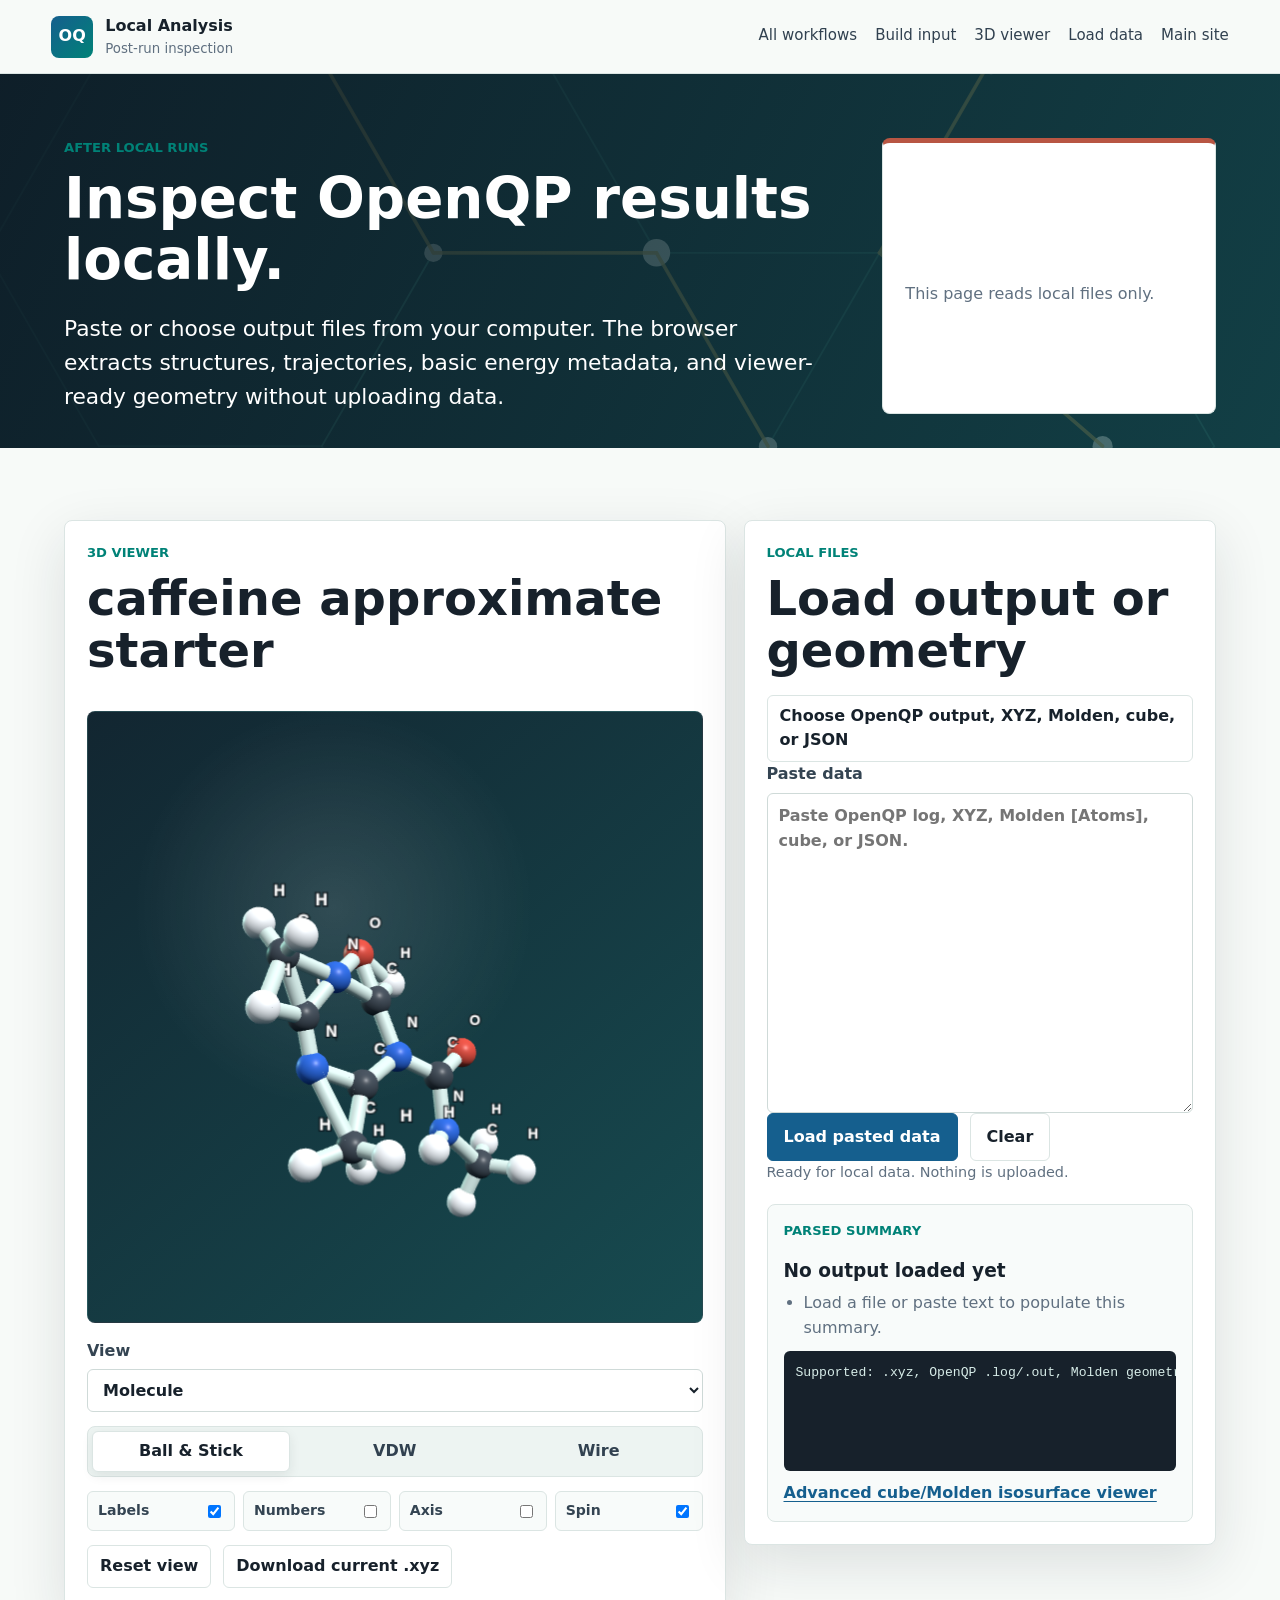
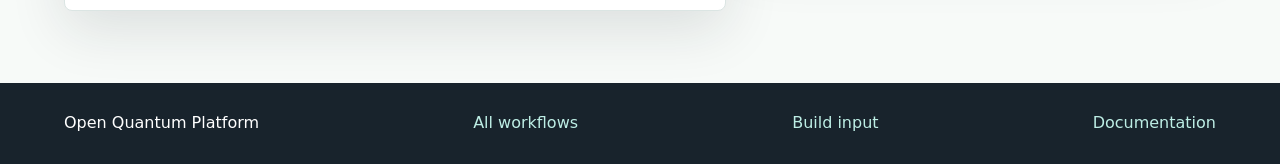
==== analysis.html @ a776bc4d "Fix local job analysis handoff" ====
<!doctype html>
<html lang="en">
  <head>
    <meta charset="utf-8" />
    <meta name="viewport" content="width=device-width, initial-scale=1" />
    <meta
      name="description"
      content="OpenQP Web local analysis page for inspecting OpenQP output files in the browser."
    />
    <title>OpenQP Local Analysis</title>
    <link rel="icon" href="/assets/openqp-grid.svg" type="image/svg+xml" />
    <link rel="stylesheet" href="/assets/styles.css?v=20260618-pubchem-cid" />
  </head>
  <body data-page="analysis">
    <header class="app-header">
      <a class="brand" href="/">
        <span class="brand-mark">OQ</span>
        <span>
          <strong>Local Analysis</strong>
          <small>Post-run inspection</small>
        </span>
      </a>
      <nav aria-label="Analysis navigation">
        <a href="/">All workflows</a>
        <a href="/workflow.html">Build input</a>
        <a href="#viewer">3D viewer</a>
        <a href="#data">Load data</a>
        <a href="https://www.openqp.org/">Main site</a>
      </nav>
    </header>

    <main>
      <section class="workflow-hero">
        <div>
          <p class="eyebrow">After local runs</p>
          <h1>Inspect OpenQP results locally.</h1>
          <p class="lead">
            Paste or choose output files from your computer. The browser extracts structures,
            trajectories, basic energy metadata, and viewer-ready geometry without uploading data.
          </p>
        </div>
        <div class="lock-panel slim-lock">
          <strong>No online job execution</strong>
          <span>This page reads local files only.</span>
        </div>
      </section>

      <section class="analysis-layout">
        <section class="panel viewer-panel" id="viewer" aria-label="Interactive result viewer">
          <div class="section-title">
            <p class="eyebrow">3D viewer</p>
            <h2 id="moleculeLabel">Sample structure</h2>
          </div>
          <div class="molecule-scene embedded-scene large-scene">
            <canvas id="moleculeCanvas"></canvas>
            <div class="molecule-fallback" id="moleculeFallback" aria-hidden="true"></div>
          </div>
          <div class="viewer-controls">
            <label>
              View
              <select id="surfaceMode" name="surfaceMode">
                <option value="molecule">Molecule</option>
                <option value="density">Electron density preview</option>
                <option value="homo">HOMO preview</option>
                <option value="lumo">LUMO preview</option>
                <option value="spin">Spin density preview</option>
                <option value="esp">ESP shell preview</option>
              </select>
            </label>
            <div class="segmented" role="group" aria-label="Render style">
              <button class="style-choice active" type="button" data-style="ball-stick">Ball &amp; Stick</button>
              <button class="style-choice" type="button" data-style="space-fill">VDW</button>
              <button class="style-choice" type="button" data-style="wire">Wire</button>
            </div>
            <div class="inline-toggles" role="group" aria-label="Viewer toggles">
              <label><span>Labels</span><input id="labelToggle" type="checkbox" checked /></label>
              <label><span>Numbers</span><input id="numberToggle" type="checkbox" /></label>
              <label><span>Axis</span><input id="axisToggle" type="checkbox" /></label>
              <label><span>Spin</span><input id="spinToggle" type="checkbox" checked /></label>
            </div>
            <div class="download-row tight-row">
              <button class="button secondary compact" id="resetView" type="button">Reset view</button>
              <button class="button secondary compact" id="downloadXyz" type="button">Download current .xyz</button>
            </div>
          </div>
        </section>

        <section class="panel" id="data">
          <div class="section-title">
            <p class="eyebrow">Local files</p>
            <h2>Load output or geometry</h2>
          </div>
          <label class="file-button wide-file">
            <input id="viewerDataFile" type="file" accept=".log,.out,.txt,.molden,.mol,.cube,.cub,.json,.xyz" />
            Choose OpenQP output, XYZ, Molden, cube, or JSON
          </label>
          <label>
            Paste data
            <textarea id="viewerDataInput" rows="12" spellcheck="false" placeholder="Paste OpenQP log, XYZ, Molden [Atoms], cube, or JSON."></textarea>
          </label>
          <div class="download-row tight-row">
            <button class="button" id="loadViewerData" type="button">Load pasted data</button>
            <button class="button secondary" id="clearViewerData" type="button">Clear</button>
          </div>
          <p id="viewerDataStatus" class="microcopy">Ready for local data. Nothing is uploaded.</p>
          <div class="result-preview analysis-summary">
            <p class="eyebrow">Parsed summary</p>
            <h3 id="analysisTitle">No output loaded yet</h3>
            <ul id="analysisList">
              <li>Load a file or paste text to populate this summary.</li>
            </ul>
            <pre id="analysisSample">Supported: .xyz, OpenQP .log/.out, Molden geometry, cube geometry, and OpenQP JSON geometry.</pre>
            <a class="subtle-link" href="https://open-quantum-platform.github.io/OpenqpView/">Advanced cube/Molden isosurface viewer</a>
          </div>
        </section>
      </section>
    </main>

    <footer>
      <span>Open Quantum Platform</span>
      <a href="/">All workflows</a>
      <a href="/workflow.html">Build input</a>
      <a href="https://github.com/Open-Quantum-Platform/openqp/wiki">Documentation</a>
    </footer>
    <script type="module" src="/assets/app.js?v=20260621-analysis-job"></script>
  </body>
</html>
---- assets/styles.css ----
:root {
  --ink: #17212b;
  --muted: #607080;
  --paper: #f7faf8;
  --panel: #ffffff;
  --line: #dbe5e3;
  --blue: #155f8e;
  --teal: #008277;
  --green: #557a3e;
  --gold: #b8822f;
  --coral: #b85643;
  --shadow: 0 18px 56px rgba(23, 33, 43, 0.12);
}

* {
  box-sizing: border-box;
}

html {
  scroll-behavior: smooth;
}

body {
  margin: 0;
  color: var(--ink);
  background: var(--paper);
  font-family: Inter, ui-sans-serif, system-ui, -apple-system, BlinkMacSystemFont, "Segoe UI", sans-serif;
  line-height: 1.55;
  overflow-x: hidden;
}

a {
  color: inherit;
  text-decoration: none;
}

button,
input,
select,
textarea {
  font: inherit;
}

.app-header {
  position: sticky;
  top: 0;
  z-index: 10;
  display: flex;
  align-items: center;
  justify-content: space-between;
  gap: 20px;
  padding: 14px clamp(18px, 4vw, 56px);
  background: rgba(247, 250, 248, 0.94);
  border-bottom: 1px solid var(--line);
  backdrop-filter: blur(16px);
}

.brand {
  display: inline-flex;
  align-items: center;
  gap: 12px;
  min-width: max-content;
}

.brand-mark {
  display: grid;
  place-items: center;
  width: 42px;
  height: 42px;
  color: white;
  background: linear-gradient(135deg, var(--blue), var(--teal));
  border-radius: 8px;
  font-weight: 850;
}

.brand strong,
.brand small {
  display: block;
}

.brand small {
  color: var(--muted);
}

nav {
  display: flex;
  flex-wrap: wrap;
  justify-content: flex-end;
  gap: 8px 18px;
  color: #314150;
  font-size: 0.94rem;
}

nav a {
  padding: 8px 0;
  border-bottom: 2px solid transparent;
}

nav a:hover {
  border-color: var(--teal);
}

.hero {
  display: grid;
  grid-template-columns: minmax(0, 1.25fr) minmax(320px, 0.75fr);
  gap: clamp(24px, 5vw, 64px);
  align-items: stretch;
  padding: clamp(64px, 9vw, 120px) clamp(18px, 5vw, 72px) clamp(40px, 6vw, 72px);
  color: white;
  background:
    linear-gradient(115deg, rgba(14, 29, 39, 0.9), rgba(14, 45, 55, 0.72), rgba(17, 86, 85, 0.38)),
    url("/assets/openqp-grid.svg") center / cover;
}

.simple-hero {
  grid-template-columns: 1fr;
  min-height: 520px;
}

.prompt-hero {
  grid-template-columns: minmax(0, 1fr) minmax(300px, 0.54fr);
  min-height: calc(100vh - 72px);
  padding-top: clamp(34px, 5vw, 72px);
  padding-bottom: clamp(30px, 4vw, 52px);
  align-items: center;
}

.hero-copy {
  position: relative;
  z-index: 2;
  max-width: 860px;
  align-self: end;
}

.prompt-hero .hero-copy {
  align-self: center;
}

.prompt-hero h1 {
  font-size: clamp(2.45rem, 5.8vw, 4.9rem);
}

.molecule-scene {
  position: relative;
  width: 100%;
  height: clamp(420px, 48vw, 660px);
  min-height: clamp(420px, 48vw, 660px);
  margin: -18px 0;
  overflow: hidden;
  isolation: isolate;
}

.molecule-scene canvas {
  display: block;
  width: 100%;
  height: 100%;
}

.molecule-scene canvas.is-hidden {
  visibility: hidden;
}

.molecule-fallback {
  position: absolute;
  inset: 0;
  display: none;
}

.molecule-fallback.is-visible {
  display: block;
}

.fallback-bond,
.fallback-atom {
  position: absolute;
  pointer-events: none;
}

.fallback-bond {
  height: 7px;
  background: #d7ece8;
  border-radius: 999px;
  box-shadow: 0 8px 24px rgba(0, 0, 0, 0.2);
  transform-origin: center;
}

.fallback-atom {
  display: grid;
  place-items: center;
  width: var(--size);
  height: var(--size);
  color: #18232c;
  background: var(--color);
  border: 2px solid rgba(255, 255, 255, 0.72);
  border-radius: 50%;
  box-shadow: 0 16px 36px rgba(0, 0, 0, 0.28);
  font-size: 0.78rem;
  font-weight: 850;
  transform: translate(-50%, -50%);
}

.molecule-overlay {
  position: absolute;
  left: 0;
  bottom: 0;
  display: grid;
  gap: 4px;
  max-width: 280px;
  padding: 14px 0 0;
  background: linear-gradient(90deg, rgba(18, 49, 61, 0.88), rgba(18, 49, 61, 0));
}

.molecule-overlay strong {
  font-size: 1.6rem;
}

.molecule-overlay span {
  color: #d4ebe7;
}

.viewer-mode {
  display: grid;
  gap: 6px;
  width: min(230px, 62vw);
  margin-top: 12px;
  color: #d4ebe7;
  font-size: 0.86rem;
  font-weight: 750;
}

.viewer-mode select {
  min-height: 36px;
  color: var(--ink);
  background: rgba(255, 255, 255, 0.94);
}

.eyebrow {
  margin: 0 0 10px;
  color: var(--teal);
  font-size: 0.82rem;
  font-weight: 850;
  letter-spacing: 0;
  text-transform: uppercase;
}

.hero .eyebrow {
  color: #a7f2df;
}

h1,
h2,
h3 {
  margin: 0;
  line-height: 1.08;
}

h1 {
  max-width: 820px;
  font-size: clamp(2.7rem, 7vw, 6.5rem);
  font-weight: 850;
}

h2 {
  font-size: clamp(1.8rem, 4vw, 3rem);
}

h3 {
  font-size: 1.16rem;
}

.lead {
  max-width: 760px;
  margin: 22px 0 0;
  font-size: clamp(1.05rem, 2vw, 1.36rem);
}

.hero-actions,
.download-row {
  display: flex;
  flex-wrap: wrap;
  gap: 12px;
  margin-top: 26px;
}

.hero-prompt-form {
  display: grid;
  gap: 14px;
  max-width: 760px;
  margin-top: 22px;
}

.hero-prompt-form label {
  color: #eaf8f5;
}

.hero-prompt-form textarea {
  min-height: 108px;
  color: var(--ink);
  background: rgba(255, 255, 255, 0.96);
  border-color: rgba(255, 255, 255, 0.7);
  box-shadow: 0 18px 42px rgba(0, 0, 0, 0.18);
}

.hero-prompt-form .hero-actions {
  margin-top: 0;
}

.home-demo {
  position: relative;
  z-index: 1;
  align-self: stretch;
  min-height: clamp(360px, 44vw, 560px);
}

.home-demo-scene {
  height: clamp(360px, 44vw, 560px);
  min-height: 0;
  margin: 0;
}

.home-demo-caption {
  position: absolute;
  left: 0;
  bottom: 0;
  display: grid;
  gap: 3px;
  padding: 14px 0 0;
  background: linear-gradient(90deg, rgba(18, 49, 61, 0.9), rgba(18, 49, 61, 0));
}

.home-demo-caption strong {
  font-size: 1.35rem;
}

.home-demo-caption span {
  color: #d4ebe7;
  font-weight: 720;
}

.button {
  display: inline-flex;
  align-items: center;
  justify-content: center;
  min-height: 44px;
  padding: 11px 16px;
  color: white;
  background: var(--blue);
  border: 1px solid var(--blue);
  border-radius: 6px;
  font-weight: 780;
  cursor: pointer;
}

.button:hover {
  background: #104a71;
}

.button.secondary {
  color: var(--ink);
  background: white;
  border-color: var(--line);
}

.panel,
.cards article,
.lock-panel {
  background: var(--panel);
  border: 1px solid var(--line);
  border-radius: 8px;
  box-shadow: var(--shadow);
}

.status-strip {
  padding: 0 clamp(18px, 5vw, 72px);
  background: linear-gradient(180deg, #12313d 0, #12313d 50%, var(--paper) 50%, var(--paper) 100%);
}

.status-panel {
  display: grid;
  grid-template-columns: repeat(4, minmax(0, 1fr));
  max-width: 1180px;
  margin: 0 auto;
  color: var(--ink);
  background: var(--panel);
  border: 1px solid var(--line);
  border-radius: 8px;
  box-shadow: var(--shadow);
}

.status-row {
  display: grid;
  gap: 18px;
  padding: 16px 18px;
  border-right: 1px solid var(--line);
}

.status-row:last-child {
  border-right: 0;
}

.status-row span {
  color: var(--muted);
}

.notice {
  margin: 22px clamp(18px, 5vw, 72px) 0;
  padding: 16px 18px;
  background: #fff7e8;
  border: 1px solid #ead19f;
  border-left: 5px solid var(--gold);
  border-radius: 8px;
}

.builder {
  display: grid;
  grid-template-columns: minmax(240px, 0.75fr) minmax(280px, 0.85fr) minmax(360px, 1.4fr);
  gap: 18px;
  padding: clamp(36px, 6vw, 72px) clamp(18px, 5vw, 72px);
  align-items: start;
}

.workflow-hero {
  display: grid;
  grid-template-columns: minmax(0, 1fr) minmax(280px, 0.42fr);
  gap: 24px;
  align-items: end;
  padding: clamp(34px, 5vw, 64px) clamp(18px, 5vw, 72px) clamp(22px, 3vw, 34px);
  color: white;
  background:
    linear-gradient(115deg, rgba(14, 29, 39, 0.92), rgba(18, 68, 72, 0.74)),
    url("/assets/openqp-grid.svg") center / cover;
}

.workflow-hero h1 {
  max-width: 960px;
  font-size: clamp(2.2rem, 4.4vw, 4.4rem);
}

.workflow-switcher {
  align-content: end;
  padding: 18px;
  background: rgba(255, 255, 255, 0.12);
  border: 1px solid rgba(255, 255, 255, 0.28);
  border-radius: 8px;
  backdrop-filter: blur(12px);
}

.workflow-switcher label {
  color: #eaf8f5;
}

.workflow-layout,
.analysis-layout {
  display: grid;
  gap: 18px;
  padding: clamp(36px, 6vw, 72px) clamp(18px, 5vw, 72px);
  align-items: start;
}

.workflow-layout {
  grid-template-columns: minmax(280px, 0.78fr) minmax(360px, 1fr) minmax(380px, 1fr);
}

.analysis-layout {
  grid-template-columns: minmax(420px, 1.05fr) minmax(320px, 0.75fr);
}

.prompt-section {
  padding: clamp(28px, 5vw, 54px) clamp(18px, 5vw, 72px) 0;
}

.workflow-prompt {
  padding-top: 18px;
}

.panel {
  padding: 22px;
}

.section-title {
  margin-bottom: 18px;
}

.workflow-list {
  display: grid;
  gap: 10px;
}

.workflow-card {
  width: 100%;
  padding: 14px;
  color: var(--ink);
  background: #f8fbfa;
  border: 1px solid var(--line);
  border-radius: 8px;
  text-align: left;
  cursor: pointer;
}

.workflow-card[aria-pressed="true"] {
  background: #e8f5f2;
  border-color: var(--teal);
}

.workflow-card strong {
  display: block;
}

.workflow-card span {
  display: block;
  margin-top: 4px;
  color: var(--muted);
  font-size: 0.92rem;
}

form {
  display: grid;
  gap: 14px;
}

.prompt-chat {
  max-width: 1180px;
  margin: 0 auto;
}

.compact-chat {
  box-shadow: none;
}

.landing-prompt {
  max-width: 820px;
}

.chat-layout {
  display: grid;
  grid-template-columns: minmax(0, 1fr) minmax(280px, 0.7fr);
  gap: 18px;
  align-items: stretch;
}

.chat-log {
  display: grid;
  align-content: start;
  gap: 10px;
  min-height: 220px;
  max-height: 360px;
  overflow: auto;
  padding: 12px;
  background: #f8fbfa;
  border: 1px solid var(--line);
  border-radius: 8px;
}

.chat-message {
  display: grid;
  gap: 4px;
  max-width: 86%;
  padding: 11px 13px;
  background: white;
  border: 1px solid var(--line);
  border-radius: 8px;
}

.chat-message p {
  margin: 0;
  color: var(--muted);
}

.chat-message.user {
  justify-self: end;
  color: white;
  background: var(--blue);
  border-color: var(--blue);
}

.chat-message.user p {
  color: white;
}

.chat-compose {
  display: grid;
  gap: 10px;
  align-content: start;
}

.prompt-examples {
  display: flex;
  flex-wrap: wrap;
  gap: 10px;
  margin-top: 14px;
}

.hero-examples {
  max-width: 760px;
}

.prompt-examples button {
  min-height: 36px;
  padding: 7px 11px;
  color: #28524a;
  background: #eaf5f1;
  border: 1px solid #cfe1da;
  border-radius: 999px;
  font-weight: 780;
  cursor: pointer;
}

label {
  display: grid;
  gap: 6px;
  color: #344452;
  font-weight: 750;
}

input,
select,
textarea {
  width: 100%;
  min-height: 42px;
  padding: 10px 11px;
  color: var(--ink);
  background: white;
  border: 1px solid #cfdad8;
  border-radius: 6px;
}

textarea {
  resize: vertical;
}

.database-search {
  display: grid;
  grid-template-columns: minmax(0, 1fr) auto;
  gap: 10px;
  align-items: end;
}

.database-search span {
  grid-column: 1 / -1;
  color: var(--muted);
  font-size: 0.9rem;
}

.database-search span a {
  color: var(--blue);
  font-weight: 780;
  text-decoration: underline;
  text-underline-offset: 3px;
}

.database-search span[data-state="error"] {
  color: #9f2f22;
}

.database-search span[data-state="ok"] {
  color: #28524a;
}

#xyzInput {
  min-height: 178px;
  font-family: "SFMono-Regular", Consolas, "Liberation Mono", monospace;
  font-size: 0.88rem;
  line-height: 1.45;
}

.xyz-tools {
  display: flex;
  flex-wrap: wrap;
  align-items: center;
  gap: 10px;
  color: var(--muted);
  font-size: 0.9rem;
}

.file-button {
  display: inline-flex;
  align-items: center;
  justify-content: center;
  min-height: 38px;
  padding: 8px 12px;
  color: var(--ink);
  background: white;
  border: 1px solid var(--line);
  border-radius: 6px;
  font-weight: 780;
  cursor: pointer;
}

.file-button input {
  position: absolute;
  width: 1px;
  height: 1px;
  opacity: 0;
  pointer-events: none;
}

.button.compact {
  min-height: 38px;
  padding: 8px 12px;
}

#xyzStatus[data-state="error"] {
  color: #9f2f22;
}

#xyzStatus[data-state="ok"] {
  color: #28524a;
}

.two-col {
  display: grid;
  grid-template-columns: repeat(2, minmax(0, 1fr));
  gap: 12px;
}

.three-col {
  display: grid;
  grid-template-columns: repeat(3, minmax(0, 1fr));
  gap: 12px;
}

.preview textarea {
  min-height: 500px;
  font-family: "SFMono-Regular", Consolas, "Liberation Mono", monospace;
  font-size: 0.9rem;
  line-height: 1.45;
}

.local-run-panel {
  display: grid;
  gap: 14px;
  margin-top: 20px;
  padding: 16px;
  background: #f3f8f5;
  border: 1px solid var(--line);
  border-left: 5px solid var(--green);
  border-radius: 8px;
}

.file-preview-title {
  margin-top: 20px;
}

.local-run-panel pre {
  min-height: 84px;
  margin: 0;
  overflow: auto;
  padding: 12px;
  color: #d7ece8;
  background: #17212b;
  border-radius: 6px;
  font-family: "SFMono-Regular", Consolas, "Liberation Mono", monospace;
  font-size: 0.82rem;
  line-height: 1.45;
  white-space: pre-wrap;
}

.local-runner-panel {
  display: grid;
  gap: 12px;
  padding-bottom: 14px;
  border-bottom: 1px solid var(--line);
}

.setup-strip {
  display: flex;
  align-items: center;
  justify-content: space-between;
  gap: 14px;
  padding: 12px;
  background: white;
  border: 1px solid var(--line);
  border-radius: 8px;
}

.setup-strip div {
  display: grid;
  gap: 2px;
}

.setup-strip strong {
  font-size: 0.98rem;
}

.setup-strip span {
  color: var(--muted);
  font-size: 0.9rem;
}

.local-runner-panel label {
  max-width: 360px;
}

.runner-log {
  max-height: 260px;
  min-height: 112px;
}

.microcopy[data-state="error"],
#localRunStatus[data-state="error"],
#localRunnerStatus[data-state="error"] {
  color: #9f2f22;
}

.microcopy[data-state="ok"],
#localRunStatus[data-state="ok"],
#localRunnerStatus[data-state="ok"] {
  color: #28524a;
}

#localRunnerStatus[data-state="running"] {
  color: #3866a3;
}

.setup-dialog {
  width: min(920px, calc(100vw - 28px));
  max-width: none;
  padding: 0;
  color: var(--ink);
  background: white;
  border: 0;
  border-radius: 8px;
  box-shadow: 0 24px 80px rgba(23, 33, 43, 0.24);
}

.setup-dialog::backdrop {
  background: rgba(15, 25, 35, 0.48);
}

.setup-dialog-inner {
  display: grid;
  gap: 18px;
  max-height: min(84vh, 820px);
  overflow: auto;
  padding: clamp(18px, 3vw, 28px);
}

.setup-dialog-head {
  display: flex;
  align-items: flex-start;
  justify-content: space-between;
  gap: 16px;
  padding-bottom: 16px;
  border-bottom: 1px solid var(--line);
}

.setup-dialog-head h2 {
  font-size: clamp(1.6rem, 3vw, 2.3rem);
}

.icon-button {
  min-height: 38px;
  padding: 8px 12px;
  color: var(--ink);
  background: #f7faf8;
  border: 1px solid var(--line);
  border-radius: 6px;
  font-weight: 780;
  cursor: pointer;
}

.setup-intro,
.setup-steps p {
  margin: 0;
  color: var(--muted);
}

.setup-status {
  padding: 12px 14px;
  color: #28524a;
  background: #eef7f3;
  border: 1px solid #cfe4dc;
  border-left: 5px solid var(--teal);
  border-radius: 8px;
  font-weight: 720;
}

.setup-status[data-state="error"] {
  color: #8f2c20;
  background: #fff3ef;
  border-color: #f1cabe;
  border-left-color: var(--coral);
}

.setup-status[data-state="running"] {
  color: #315f97;
  background: #f0f6ff;
  border-color: #c9daf3;
  border-left-color: var(--blue);
}

.setup-steps {
  display: grid;
  gap: 14px;
  margin: 0;
  padding: 0;
  list-style: none;
  counter-reset: setup-step;
}

.setup-steps li {
  position: relative;
  display: grid;
  gap: 9px;
  min-height: 78px;
  padding: 15px 15px 15px 62px;
  background: #fbfdfc;
  border: 1px solid var(--line);
  border-radius: 8px;
  counter-increment: setup-step;
}

.setup-steps li::before {
  position: absolute;
  top: 15px;
  left: 15px;
  display: grid;
  place-items: center;
  width: 32px;
  height: 32px;
  color: white;
  background: var(--teal);
  border-radius: 50%;
  content: counter(setup-step);
  font-weight: 850;
}

.setup-steps pre {
  min-height: auto;
  margin: 0;
  padding: 10px 12px;
  color: #d7ece8;
  background: #17212b;
  border-radius: 6px;
  overflow: auto;
  font-family: "SFMono-Regular", Consolas, "Liberation Mono", monospace;
  font-size: 0.84rem;
  line-height: 1.45;
  white-space: pre-wrap;
}

.setup-steps code {
  padding: 2px 5px;
  color: #22313d;
  background: #edf4f2;
  border-radius: 4px;
  font-family: "SFMono-Regular", Consolas, "Liberation Mono", monospace;
}

.result-preview {
  display: grid;
  gap: 10px;
  margin-top: 20px;
  padding: 16px;
  background: #f8fbfa;
  border: 1px solid var(--line);
  border-radius: 8px;
}

.result-preview ul {
  margin: 0;
  padding-left: 20px;
  color: var(--muted);
}

.result-preview pre {
  min-height: 120px;
  margin: 0;
  overflow: auto;
  padding: 12px;
  color: #d7ece8;
  background: #17212b;
  border-radius: 6px;
  font-family: "SFMono-Regular", Consolas, "Liberation Mono", monospace;
  font-size: 0.82rem;
  line-height: 1.45;
}

.result-preview span {
  color: var(--muted);
  font-size: 0.9rem;
}

.small-title {
  margin-bottom: 10px;
}

.small-title h3 {
  font-size: 1.05rem;
}

.button:disabled {
  opacity: 0.52;
  cursor: not-allowed;
}

.band,
.execution {
  padding: clamp(42px, 6vw, 80px) clamp(18px, 5vw, 72px);
}

.wide-title {
  max-width: 940px;
}

.wide-title p:not(.eyebrow) {
  color: var(--muted);
  font-size: 1.05rem;
}

.band.alt {
  background: #eaf3ef;
}

.cards {
  display: grid;
  grid-template-columns: repeat(3, minmax(0, 1fr));
  gap: 18px;
}

.workflow-picker {
  display: grid;
  grid-template-columns: minmax(280px, 0.64fr) minmax(320px, 1fr);
  gap: 18px;
  max-width: 1040px;
}

.workflow-picker-control {
  display: grid;
  gap: 14px;
  align-content: start;
}

.workflow-detail {
  display: grid;
  gap: 10px;
  min-height: 220px;
  padding: 18px;
  background: #f8fbfa;
  border: 1px solid var(--line);
  border-radius: 8px;
}

.workflow-detail p {
  margin: 0;
  color: var(--muted);
}

.workflow-detail dl {
  display: grid;
  grid-template-columns: repeat(2, minmax(0, 1fr));
  gap: 10px;
  margin: 4px 0 0;
}

.workflow-detail dl div {
  display: grid;
  gap: 2px;
  padding: 10px;
  background: white;
  border: 1px solid var(--line);
  border-radius: 6px;
}

.workflow-detail dt {
  color: var(--muted);
  font-size: 0.78rem;
  font-weight: 780;
  text-transform: uppercase;
}

.workflow-detail dd {
  margin: 0;
  overflow-wrap: anywhere;
  font-weight: 760;
}

.cards article,
.tutorial-card {
  padding: 22px;
}

.tutorial-card {
  display: grid;
  gap: 12px;
  align-content: start;
  min-height: 230px;
  color: var(--ink);
  background: var(--panel);
  border: 1px solid var(--line);
  border-radius: 8px;
  box-shadow: var(--shadow);
  text-align: left;
  cursor: pointer;
}

.tutorial-card:hover,
.tutorial-card:focus-visible {
  border-color: var(--teal);
  transform: translateY(-2px);
}

.tutorial-card p {
  margin: 0;
}

.card-action {
  align-self: end;
  color: var(--blue);
  font-weight: 780;
}

.cards p,
.execution p {
  color: var(--muted);
}

.tool-cards article {
  display: flex;
  min-height: 250px;
  flex-direction: column;
  align-items: flex-start;
}

.tool-cards p {
  flex: 1;
}

.embedded-scene {
  height: clamp(360px, 44vw, 540px);
  min-height: 360px;
  margin: 0;
  background:
    radial-gradient(circle at 40% 32%, rgba(255, 255, 255, 0.12), transparent 36%),
    linear-gradient(140deg, #122631, #174b50);
  border: 1px solid rgba(255, 255, 255, 0.08);
  border-radius: 8px;
}

.large-scene {
  height: min(68vh, 640px);
  min-height: min(68vh, 640px);
}

.viewer-panel {
  display: grid;
  gap: 16px;
}

.viewer-controls,
.viewer-import {
  display: grid;
  gap: 14px;
}

.viewer-import {
  padding-top: 16px;
  border-top: 1px solid var(--line);
}

.segmented {
  display: grid;
  grid-template-columns: repeat(3, minmax(0, 1fr));
  gap: 6px;
  padding: 4px;
  background: #edf4f2;
  border: 1px solid var(--line);
  border-radius: 8px;
}

.style-choice,
.surface-choice {
  min-height: 38px;
  padding: 7px 10px;
  color: #314150;
  background: transparent;
  border: 1px solid transparent;
  border-radius: 6px;
  font-weight: 780;
  cursor: pointer;
}

.style-choice.active,
.surface-choice.active {
  color: var(--ink);
  background: white;
  border-color: var(--line);
  box-shadow: 0 4px 12px rgba(23, 33, 43, 0.08);
}

.inline-toggles {
  display: grid;
  grid-template-columns: repeat(4, minmax(0, 1fr));
  gap: 8px;
}

.inline-toggles label {
  display: flex;
  align-items: center;
  justify-content: space-between;
  gap: 8px;
  min-height: 40px;
  padding: 8px 10px;
  background: #f8fbfa;
  border: 1px solid var(--line);
  border-radius: 6px;
  font-size: 0.88rem;
}

.inline-toggles input {
  width: auto;
  min-height: 0;
}

.tight-row {
  margin-top: 0;
}

.wide-file {
  width: 100%;
}

.microcopy {
  margin: 0;
  color: var(--muted);
  font-size: 0.9rem;
}

.microcopy[data-state="error"],
#viewerDataStatus[data-state="error"] {
  color: #9f2f22;
}

.microcopy[data-state="ok"],
#viewerDataStatus[data-state="ok"] {
  color: #28524a;
}

.subtle-link {
  color: var(--blue);
  font-weight: 780;
  text-decoration: underline;
  text-underline-offset: 3px;
}

.slim-lock {
  align-self: stretch;
  box-shadow: none;
}

.tag {
  display: inline-flex;
  margin-bottom: 12px;
  padding: 4px 9px;
  color: #28524a;
  background: #eaf5f1;
  border: 1px solid #cfe1da;
  border-radius: 999px;
  font-size: 0.78rem;
  font-weight: 780;
}

.execution {
  display: grid;
  grid-template-columns: minmax(0, 1fr) minmax(280px, 0.6fr);
  gap: 24px;
  align-items: center;
  background: #eaf3ef;
  border-top: 1px solid var(--line);
  border-bottom: 1px solid var(--line);
}

.lock-panel {
  display: grid;
  gap: 8px;
  padding: 22px;
  border-top: 5px solid var(--coral);
}

.lock-panel span {
  color: var(--muted);
}

footer {
  display: flex;
  flex-wrap: wrap;
  justify-content: space-between;
  gap: 16px;
  padding: 28px clamp(18px, 5vw, 72px);
  color: white;
  background: #18232c;
}

footer a {
  color: #bdeee5;
}

@media (max-width: 1080px) {
  .hero,
  .chat-layout,
  .builder,
  .workflow-hero,
  .workflow-layout,
  .analysis-layout,
  .execution {
    grid-template-columns: 1fr;
  }

  .molecule-scene {
    height: 420px;
    min-height: 420px;
    margin: 0;
  }

  .status-panel {
    grid-template-columns: repeat(2, minmax(0, 1fr));
  }

  .status-row:nth-child(2) {
    border-right: 0;
  }

  .status-row:nth-child(-n + 2) {
    border-bottom: 1px solid var(--line);
  }

  .preview textarea {
    min-height: 380px;
  }

}

@media (max-width: 760px) {
  .app-header {
    position: static;
    align-items: flex-start;
    flex-direction: column;
  }

  nav {
    justify-content: flex-start;
  }

  .prompt-hero {
    min-height: auto;
    padding-top: 34px;
    padding-bottom: 34px;
  }

  .prompt-hero h1 {
    font-size: 2.08rem;
  }

  .prompt-hero .lead {
    margin-top: 14px;
    font-size: 1rem;
  }

  .hero-prompt-form {
    margin-top: 18px;
  }

  .hero-prompt-form textarea {
    min-height: 96px;
  }

  .home-demo {
    min-height: 0;
  }

  .home-demo-scene {
    height: 280px;
    min-height: 0;
  }

  .molecule-scene {
    height: 280px;
    min-height: 280px;
  }

  .cards,
  .database-search,
  .two-col,
  .three-col,
  .workflow-picker,
  .workflow-detail dl,
  .inline-toggles,
  .status-panel {
    grid-template-columns: 1fr;
  }

  .status-row,
  .status-row:nth-child(2) {
    border-right: 0;
  }

  .status-row:nth-child(-n + 3) {
    border-bottom: 1px solid var(--line);
  }

  .setup-strip,
  .setup-dialog-head {
    align-items: stretch;
    flex-direction: column;
  }

  .setup-steps li {
    padding: 58px 13px 13px;
  }

  .setup-steps li::before {
    top: 13px;
    left: 13px;
  }
}
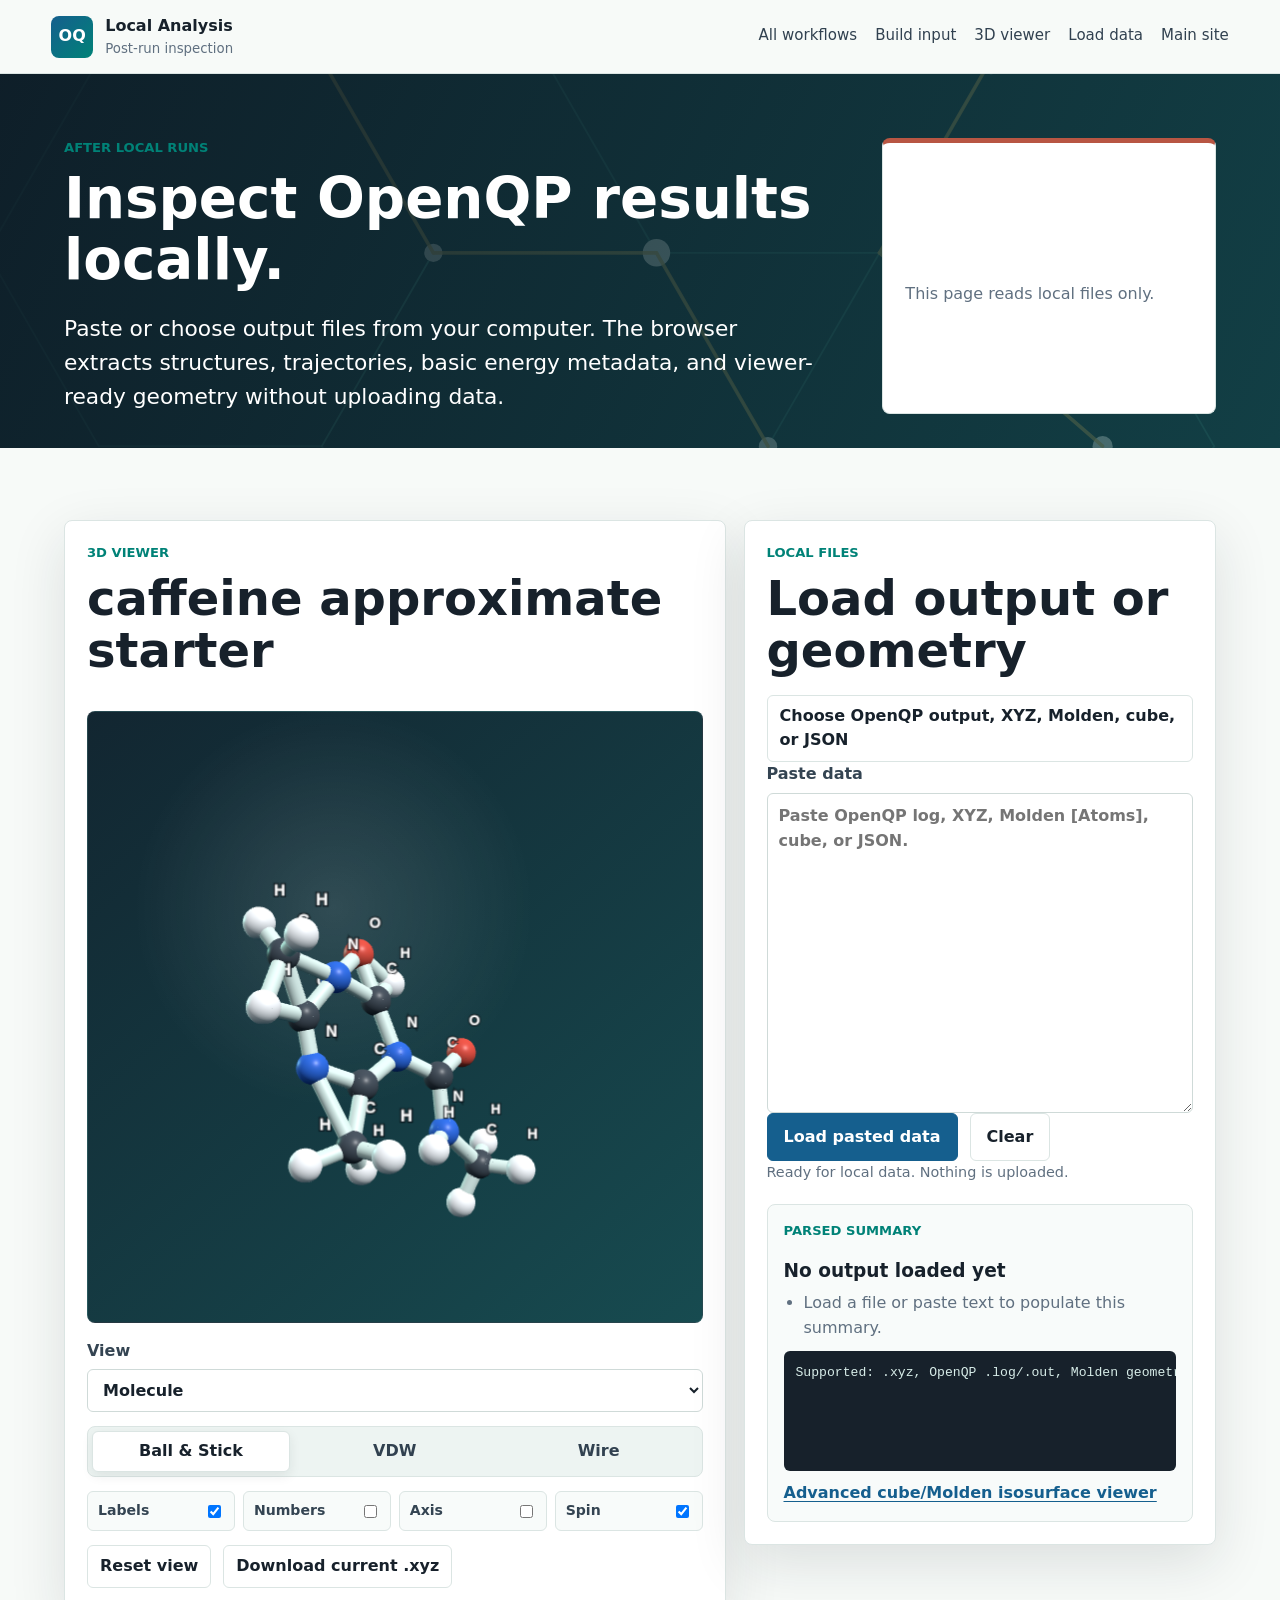
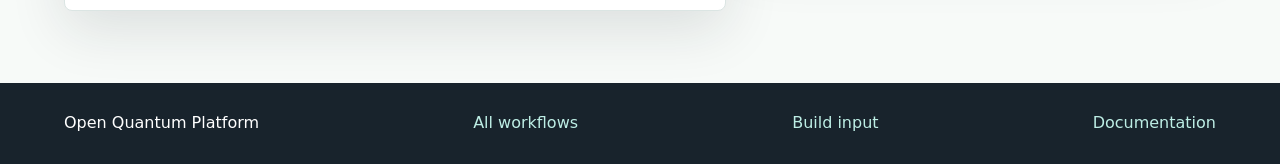
==== commit fc2925d4: "Add home page access counter" ====
--- a/analysis.html
+++ b/analysis.html
@@ -9,7 +9,7 @@
     />
     <title>OpenQP Local Analysis</title>
     <link rel="icon" href="/assets/openqp-grid.svg" type="image/svg+xml" />
-    <link rel="stylesheet" href="/assets/styles.css?v=20260618-pubchem-cid" />
+    <link rel="stylesheet" href="/assets/styles.css?v=20260621-site-count" />
   </head>
   <body data-page="analysis">
     <header class="app-header">
--- a/assets/styles.css
+++ b/assets/styles.css
@@ -594,6 +594,30 @@
   max-width: 760px;
 }
 
+.site-counter {
+  display: inline-flex;
+  align-items: center;
+  gap: 10px;
+  width: fit-content;
+  margin-top: 16px;
+  padding: 8px 10px;
+  color: #eaf8f5;
+  background: rgba(255, 255, 255, 0.1);
+  border: 1px solid rgba(255, 255, 255, 0.24);
+  border-radius: 8px;
+  backdrop-filter: blur(10px);
+}
+
+.site-counter span {
+  font-size: 0.86rem;
+  font-weight: 760;
+}
+
+.site-counter img {
+  display: block;
+  height: 20px;
+}
+
 .prompt-examples button {
   min-height: 36px;
   padding: 7px 11px;
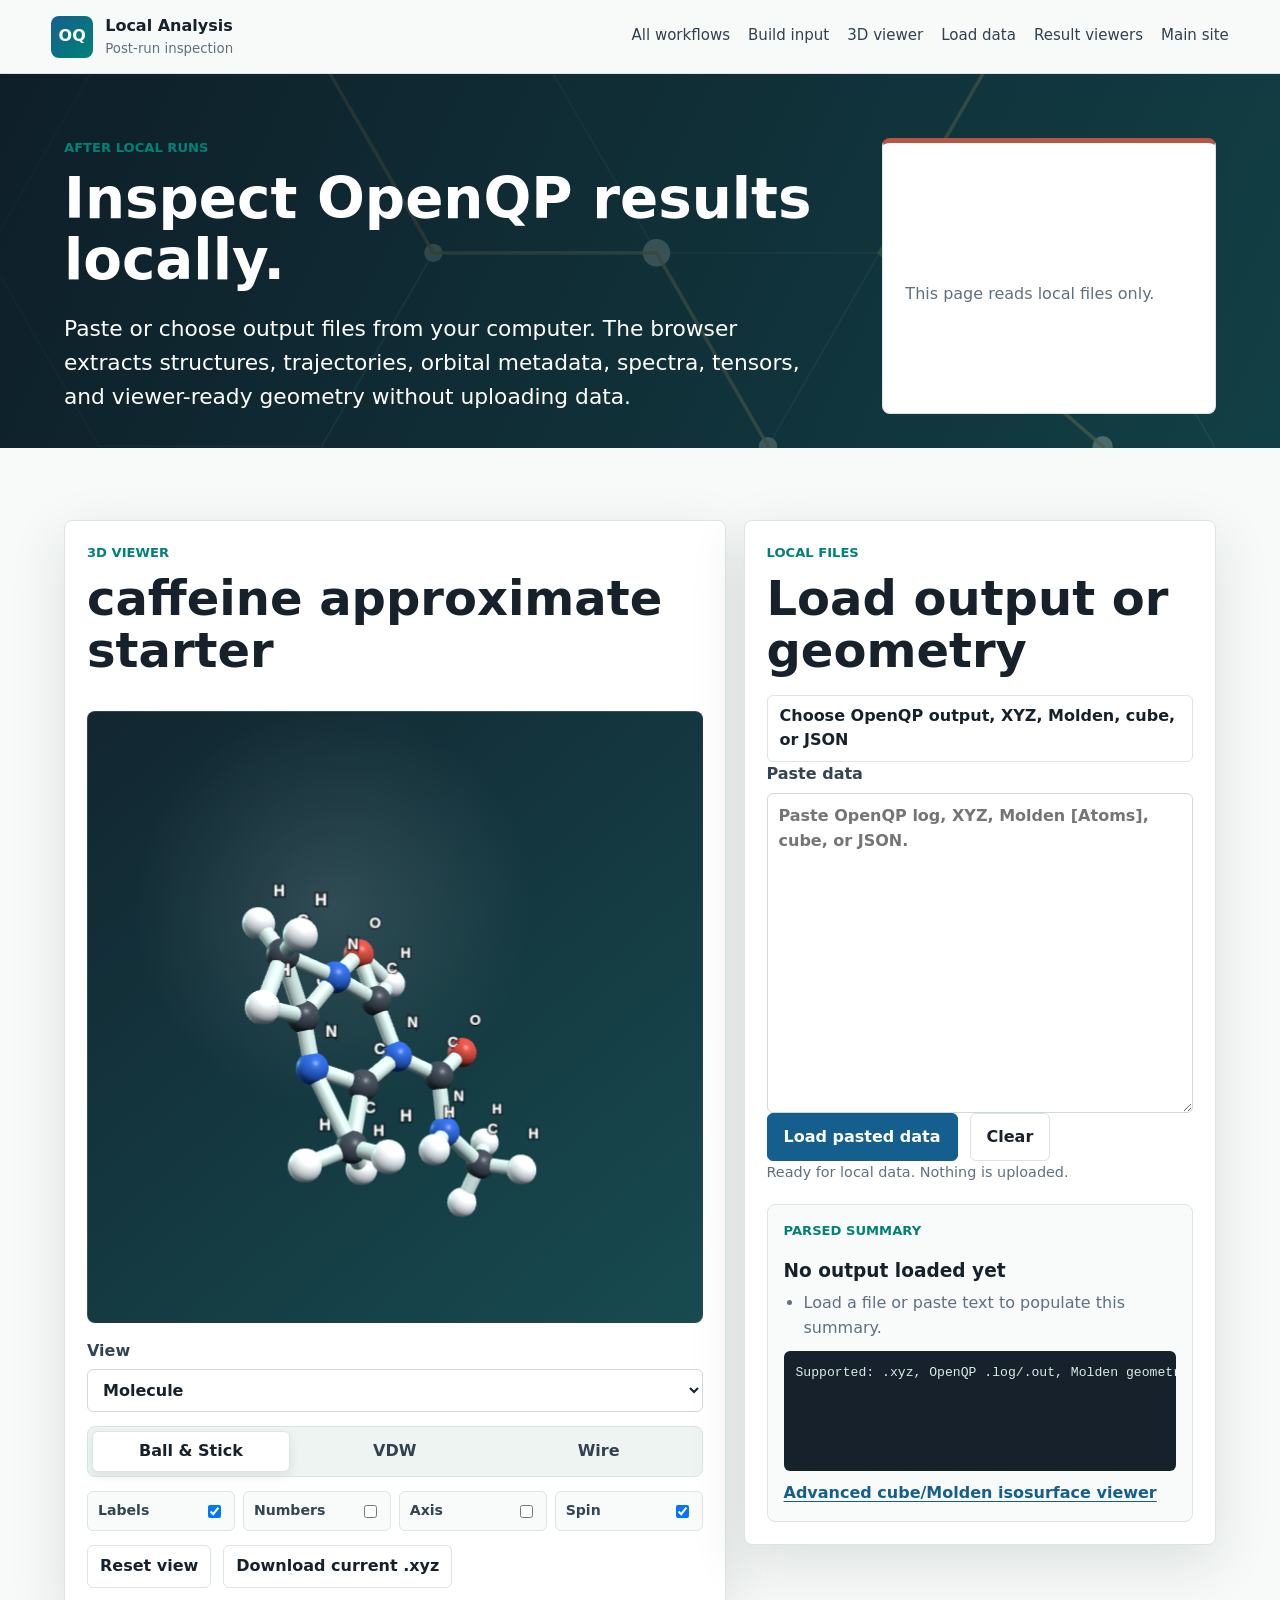
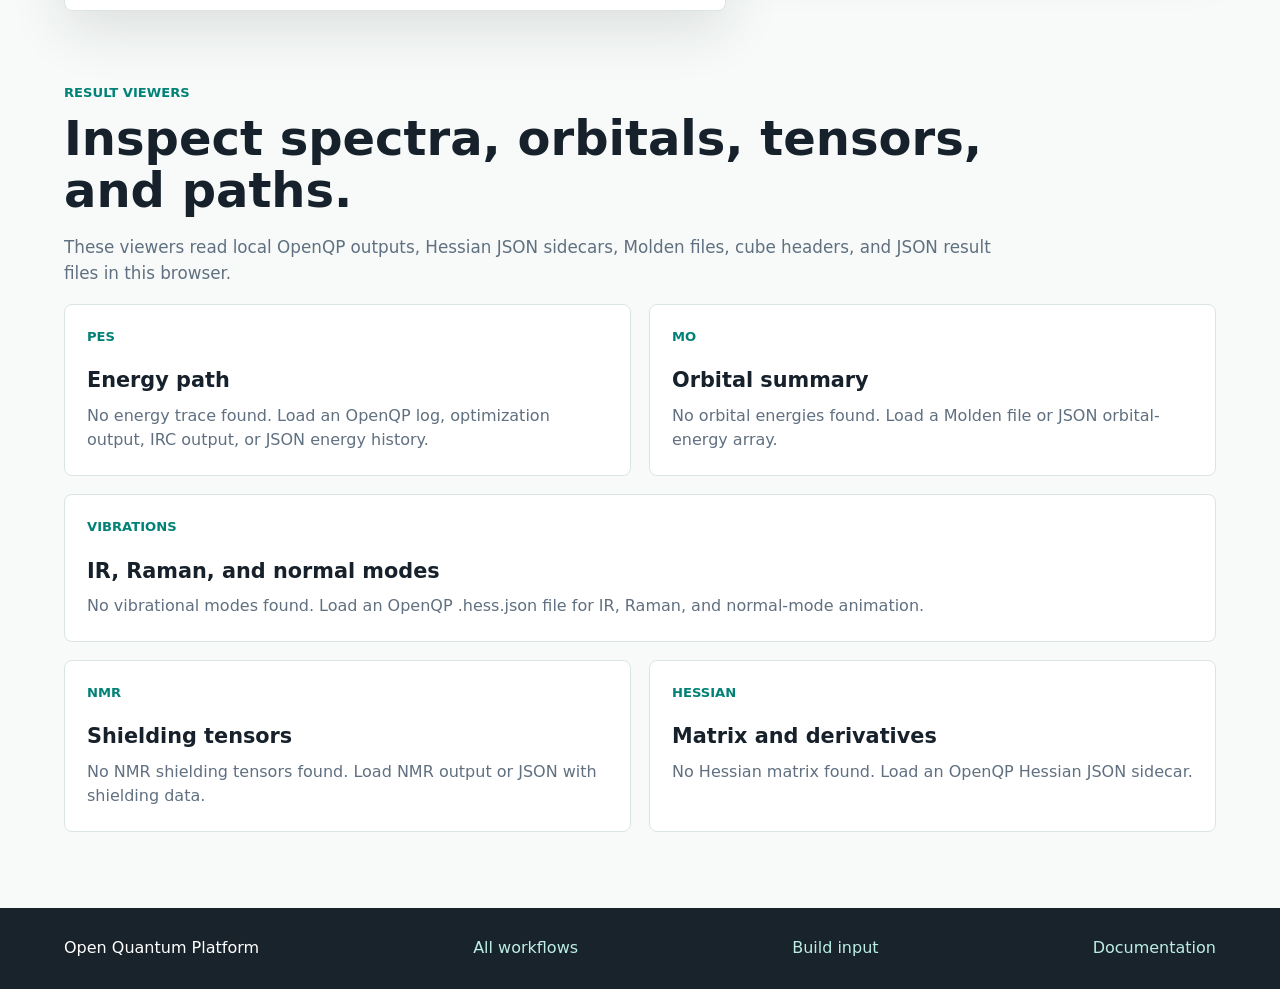
==== commit 1c9d11d1: "Add analysis result viewers" ====
--- a/analysis.html
+++ b/analysis.html
@@ -9,7 +9,7 @@
     />
     <title>OpenQP Local Analysis</title>
     <link rel="icon" href="/assets/openqp-grid.svg" type="image/svg+xml" />
-    <link rel="stylesheet" href="/assets/styles.css?v=20260621-site-count" />
+    <link rel="stylesheet" href="/assets/styles.css?v=20260621-analysis-viewers" />
   </head>
   <body data-page="analysis">
     <header class="app-header">
@@ -25,6 +25,7 @@
         <a href="/workflow.html">Build input</a>
         <a href="#viewer">3D viewer</a>
         <a href="#data">Load data</a>
+        <a href="#viewers">Result viewers</a>
         <a href="https://www.openqp.org/">Main site</a>
       </nav>
     </header>
@@ -36,7 +37,8 @@
           <h1>Inspect OpenQP results locally.</h1>
           <p class="lead">
             Paste or choose output files from your computer. The browser extracts structures,
-            trajectories, basic energy metadata, and viewer-ready geometry without uploading data.
+            trajectories, orbital metadata, spectra, tensors, and viewer-ready geometry without
+            uploading data.
           </p>
         </div>
         <div class="lock-panel slim-lock">
@@ -82,6 +84,17 @@
               <button class="button secondary compact" id="resetView" type="button">Reset view</button>
               <button class="button secondary compact" id="downloadXyz" type="button">Download current .xyz</button>
             </div>
+            <div class="normal-mode-controls" id="normalModeControls" hidden>
+              <label>
+                Normal mode motion
+                <select id="normalModeSelect"></select>
+              </label>
+              <label>
+                Amplitude
+                <input id="modeAmplitude" type="range" min="0.05" max="0.9" step="0.05" value="0.35" />
+              </label>
+              <p class="microcopy" id="modeStatus">Load a Hessian sidecar to animate normal modes.</p>
+            </div>
           </div>
         </section>
 
@@ -114,6 +127,54 @@
           </div>
         </section>
       </section>
+
+      <section class="analysis-results" id="viewers">
+        <div class="section-title wide-title">
+          <p class="eyebrow">Result viewers</p>
+          <h2>Inspect spectra, orbitals, tensors, and paths.</h2>
+          <p>
+            These viewers read local OpenQP outputs, Hessian JSON sidecars, Molden files, cube
+            headers, and JSON result files in this browser.
+          </p>
+        </div>
+        <div class="analysis-card-grid">
+          <article class="panel analysis-card">
+            <p class="eyebrow">PES</p>
+            <h3>Energy path</h3>
+            <div id="energyViewer" class="analysis-viewer">
+              <p class="viewer-empty">Load an OpenQP log or JSON file with energies.</p>
+            </div>
+          </article>
+          <article class="panel analysis-card">
+            <p class="eyebrow">MO</p>
+            <h3>Orbital summary</h3>
+            <div id="orbitalViewer" class="analysis-viewer">
+              <p class="viewer-empty">Load a Molden file or JSON orbital data.</p>
+            </div>
+          </article>
+          <article class="panel analysis-card wide-card">
+            <p class="eyebrow">Vibrations</p>
+            <h3>IR, Raman, and normal modes</h3>
+            <div id="vibrationViewer" class="analysis-viewer">
+              <p class="viewer-empty">Load an OpenQP Hessian JSON sidecar or frequency output.</p>
+            </div>
+          </article>
+          <article class="panel analysis-card">
+            <p class="eyebrow">NMR</p>
+            <h3>Shielding tensors</h3>
+            <div id="nmrViewer" class="analysis-viewer">
+              <p class="viewer-empty">Load NMR output or JSON shielding data.</p>
+            </div>
+          </article>
+          <article class="panel analysis-card">
+            <p class="eyebrow">Hessian</p>
+            <h3>Matrix and derivatives</h3>
+            <div id="hessianViewer" class="analysis-viewer">
+              <p class="viewer-empty">Load a Hessian JSON sidecar.</p>
+            </div>
+          </article>
+        </div>
+      </section>
     </main>
 
     <footer>
@@ -122,6 +183,6 @@
       <a href="/workflow.html">Build input</a>
       <a href="https://github.com/Open-Quantum-Platform/openqp/wiki">Documentation</a>
     </footer>
-    <script type="module" src="/assets/app.js?v=20260621-analysis-job"></script>
+    <script type="module" src="/assets/app.js?v=20260621-analysis-viewers"></script>
   </body>
 </html>
--- a/assets/styles.css
+++ b/assets/styles.css
@@ -1244,6 +1244,135 @@
   width: 100%;
 }
 
+.analysis-results {
+  padding: 0 clamp(18px, 5vw, 72px) clamp(40px, 7vw, 76px);
+}
+
+.analysis-card-grid {
+  display: grid;
+  grid-template-columns: repeat(2, minmax(0, 1fr));
+  gap: 18px;
+}
+
+.analysis-card {
+  display: grid;
+  gap: 12px;
+  align-content: start;
+  box-shadow: none;
+}
+
+.analysis-card h3 {
+  font-size: 1.3rem;
+}
+
+.wide-card {
+  grid-column: 1 / -1;
+}
+
+.analysis-viewer {
+  display: grid;
+  gap: 12px;
+}
+
+.viewer-empty {
+  margin: 0;
+  color: var(--muted);
+}
+
+.analysis-metric-grid {
+  display: grid;
+  grid-template-columns: repeat(3, minmax(0, 1fr));
+  gap: 10px;
+}
+
+.analysis-metric {
+  display: grid;
+  gap: 2px;
+  padding: 10px;
+  background: #f7faf8;
+  border: 1px solid var(--line);
+  border-radius: 6px;
+}
+
+.analysis-metric span {
+  color: var(--muted);
+  font-size: 0.78rem;
+  font-weight: 760;
+  text-transform: uppercase;
+}
+
+.analysis-metric strong {
+  font-size: 1rem;
+}
+
+.mini-chart,
+.spectrum-chart {
+  width: 100%;
+  min-height: 170px;
+  background: #f8fbfa;
+  border: 1px solid var(--line);
+  border-radius: 8px;
+}
+
+.mini-chart svg,
+.spectrum-chart svg {
+  display: block;
+  width: 100%;
+  height: 190px;
+}
+
+.analysis-table-wrap {
+  max-height: 280px;
+  overflow: auto;
+  border: 1px solid var(--line);
+  border-radius: 8px;
+}
+
+.analysis-table {
+  width: 100%;
+  border-collapse: collapse;
+  font-size: 0.88rem;
+}
+
+.analysis-table th,
+.analysis-table td {
+  padding: 8px 10px;
+  text-align: left;
+  border-bottom: 1px solid var(--line);
+  white-space: nowrap;
+}
+
+.analysis-table th {
+  position: sticky;
+  top: 0;
+  z-index: 1;
+  background: #eef6f3;
+  font-size: 0.78rem;
+  text-transform: uppercase;
+}
+
+.analysis-table tr:last-child td {
+  border-bottom: 0;
+}
+
+.normal-mode-controls {
+  display: grid;
+  grid-template-columns: minmax(180px, 1fr) minmax(160px, 0.65fr);
+  gap: 12px;
+  padding: 12px;
+  background: #f7faf8;
+  border: 1px solid var(--line);
+  border-radius: 8px;
+}
+
+.normal-mode-controls[hidden] {
+  display: none;
+}
+
+.normal-mode-controls .microcopy {
+  grid-column: 1 / -1;
+}
+
 .microcopy {
   margin: 0;
   color: var(--muted);
@@ -1326,6 +1455,7 @@
   .workflow-hero,
   .workflow-layout,
   .analysis-layout,
+  .analysis-card-grid,
   .execution {
     grid-template-columns: 1fr;
   }
@@ -1350,6 +1480,10 @@
 
   .preview textarea {
     min-height: 380px;
+  }
+
+  .wide-card {
+    grid-column: auto;
   }
 
 }
@@ -1363,6 +1497,11 @@
 
   nav {
     justify-content: flex-start;
+  }
+
+  .analysis-metric-grid,
+  .normal-mode-controls {
+    grid-template-columns: 1fr;
   }
 
   .prompt-hero {
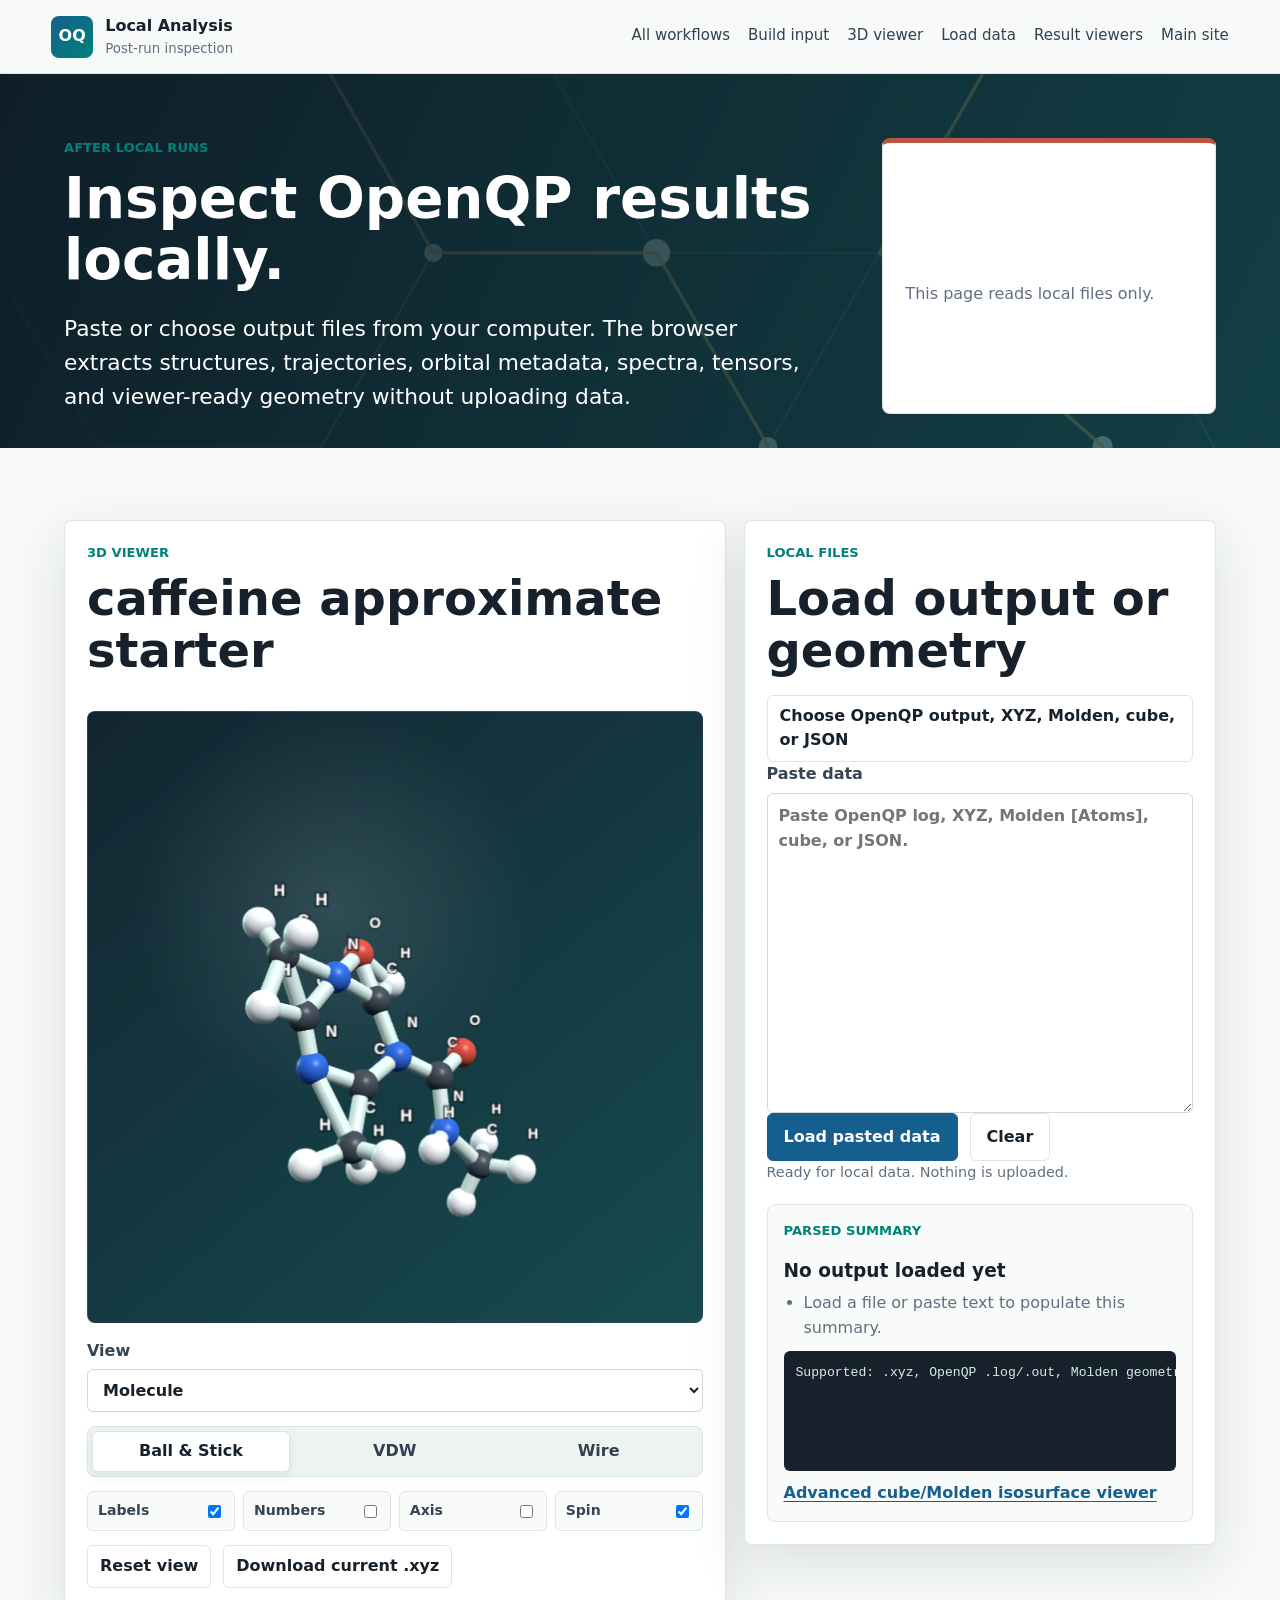
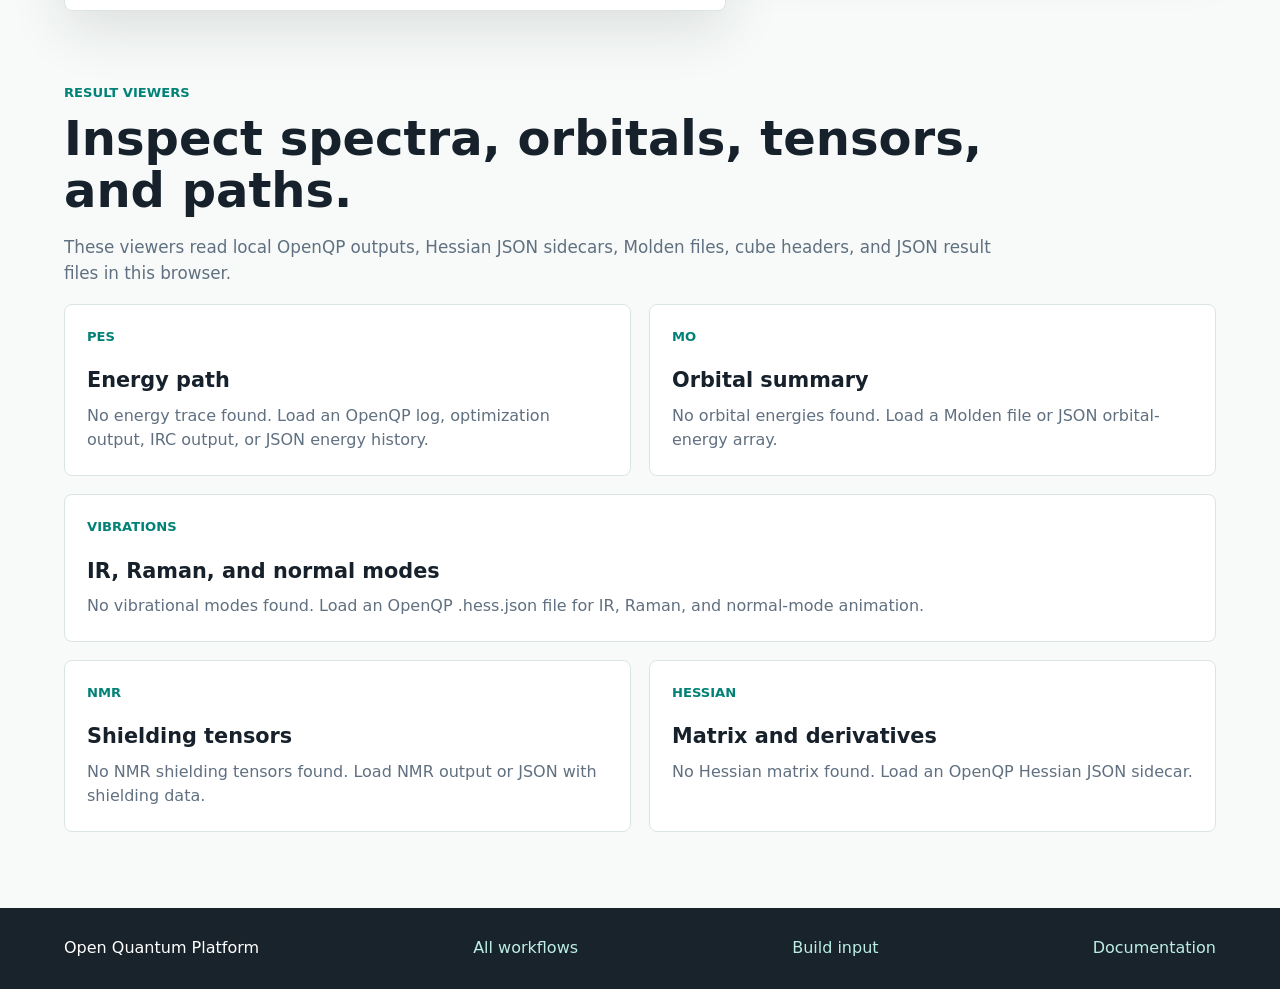
==== commit 5bceadd2: "Prefer OpenQP log files for local runs" ====
--- a/analysis.html
+++ b/analysis.html
@@ -183,6 +183,6 @@
       <a href="/workflow.html">Build input</a>
       <a href="https://github.com/Open-Quantum-Platform/openqp/wiki">Documentation</a>
     </footer>
-    <script type="module" src="/assets/app.js?v=20260621-analysis-viewers"></script>
+    <script type="module" src="/assets/app.js?v=20260621-log-first"></script>
   </body>
 </html>
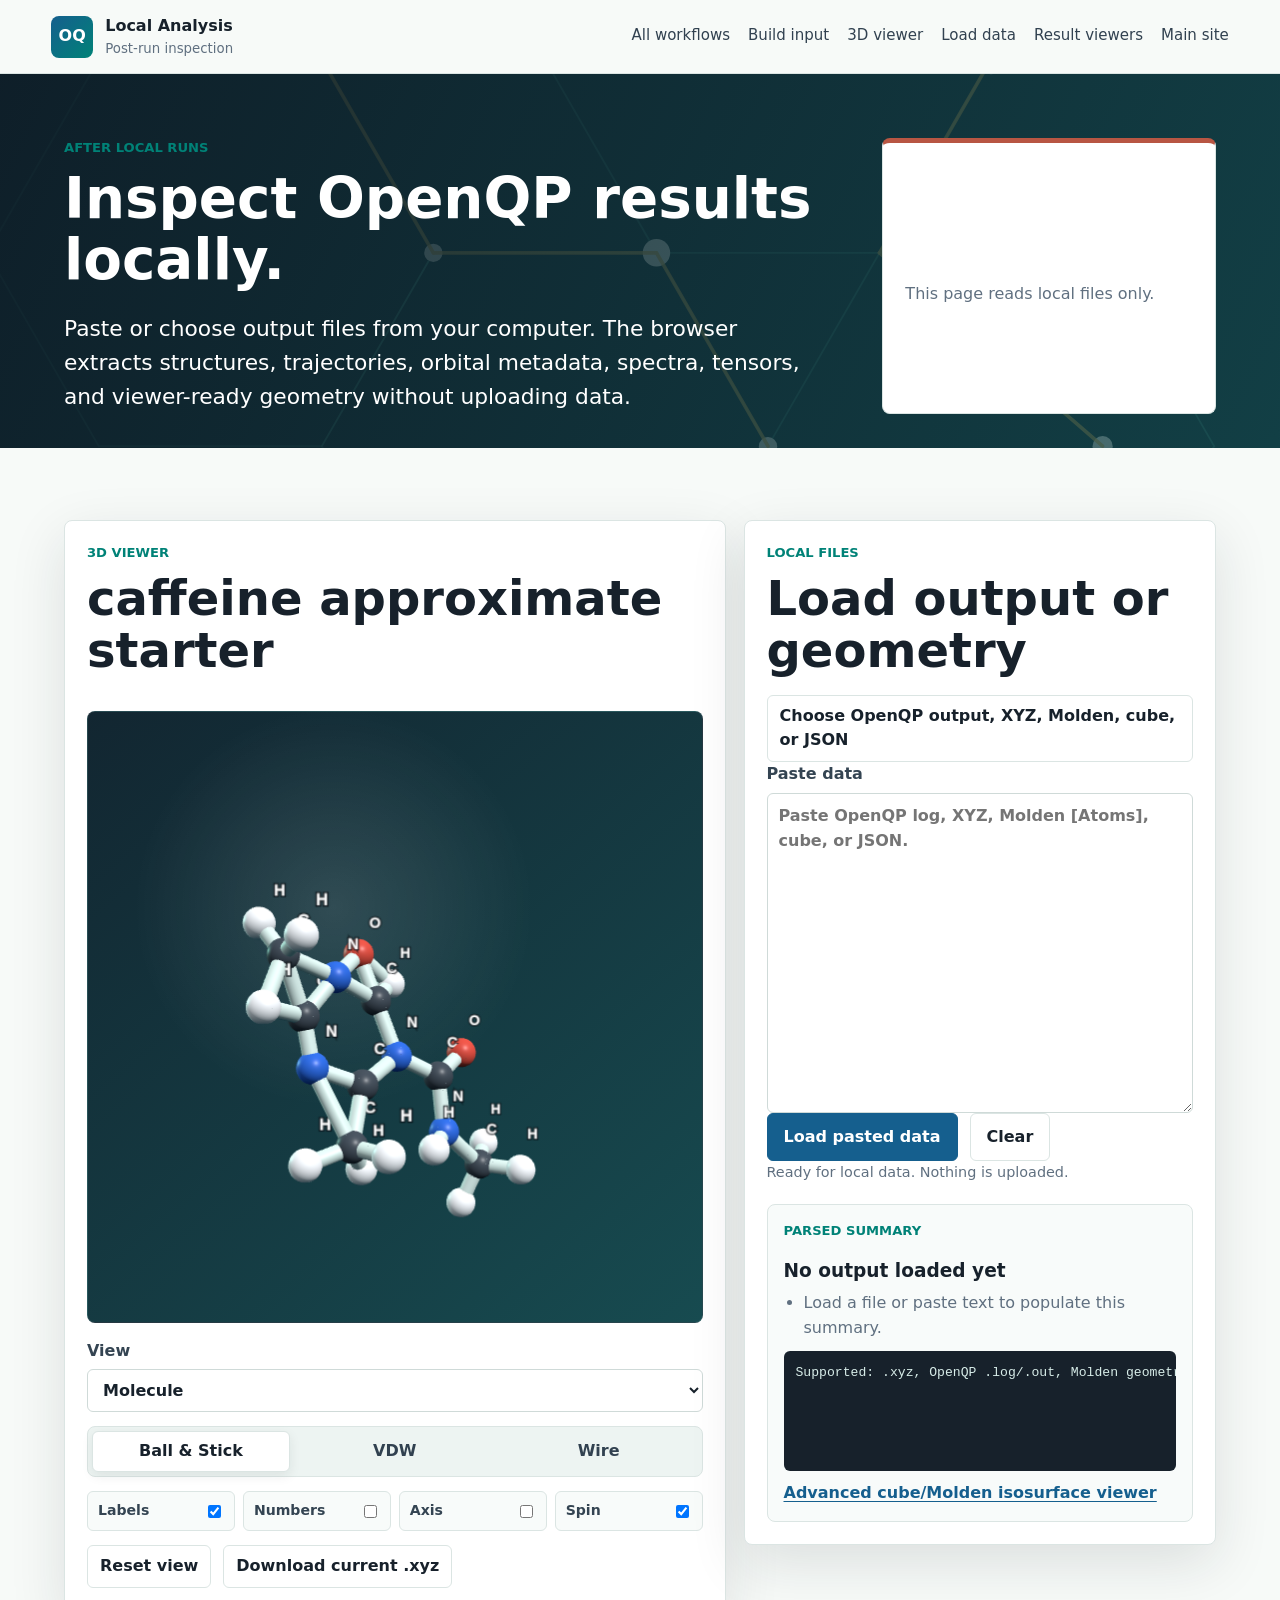
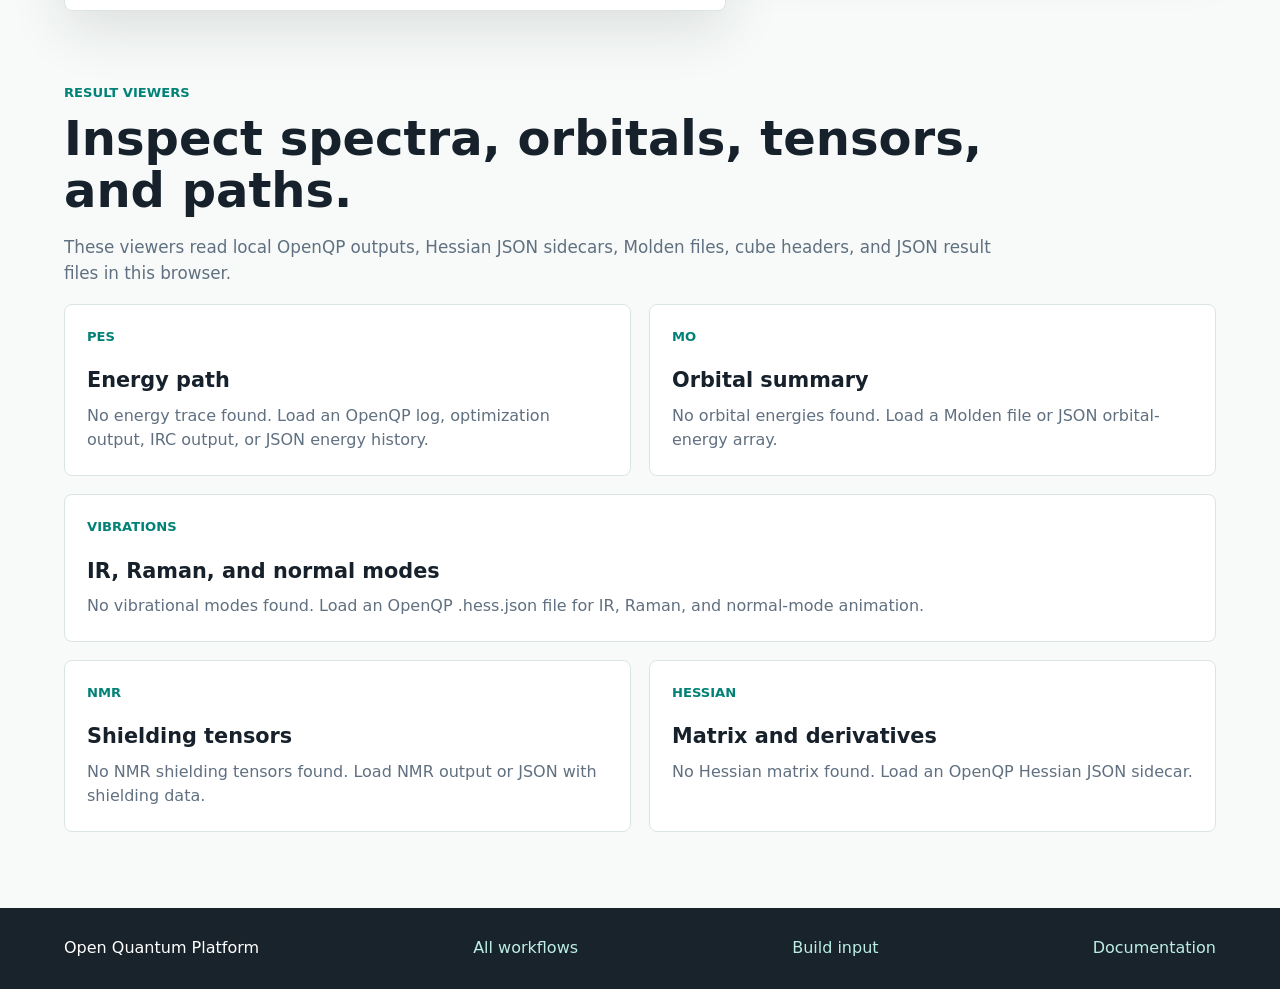
==== commit d52c393b: "Fix OpenQP workflow input compatibility" ====
--- a/analysis.html
+++ b/analysis.html
@@ -183,6 +183,6 @@
       <a href="/workflow.html">Build input</a>
       <a href="https://github.com/Open-Quantum-Platform/openqp/wiki">Documentation</a>
     </footer>
-    <script type="module" src="/assets/app.js?v=20260621-log-first"></script>
+    <script type="module" src="/assets/app.js?v=20260621-workflow-fixes"></script>
   </body>
 </html>
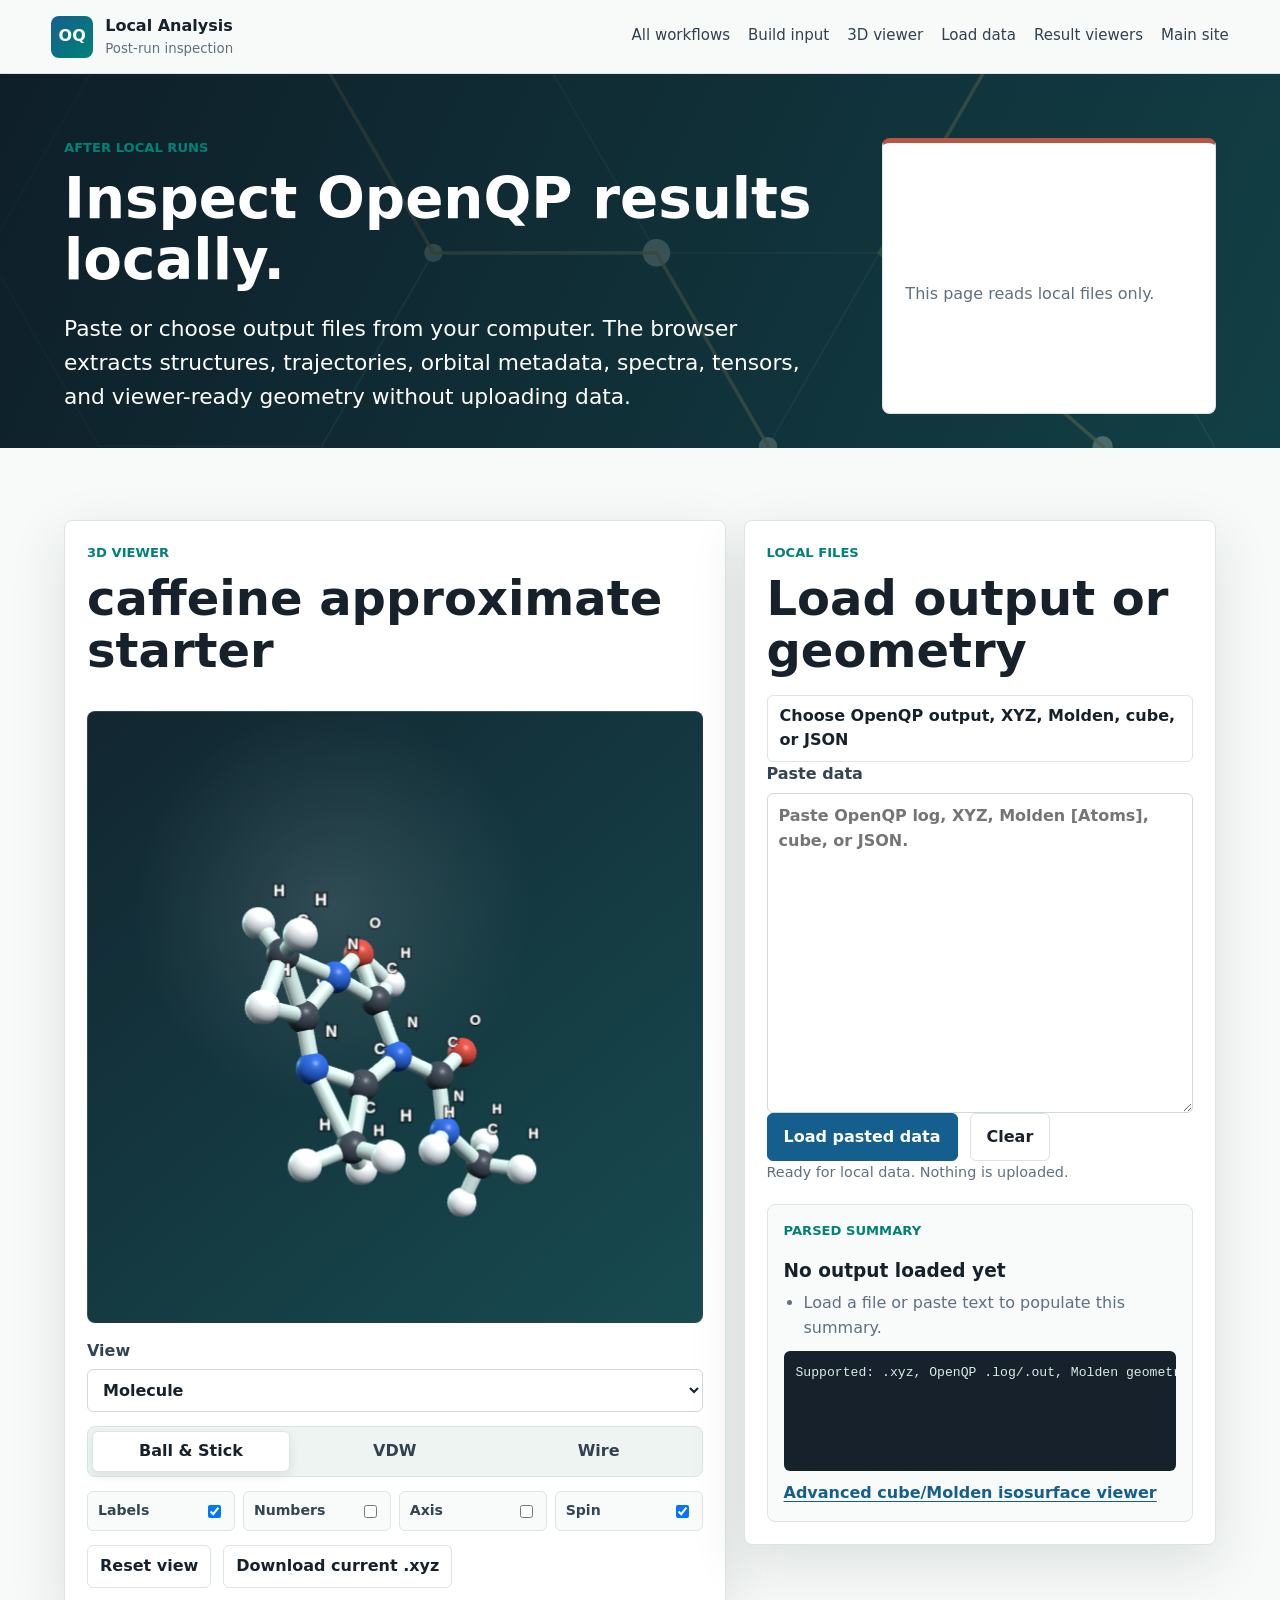
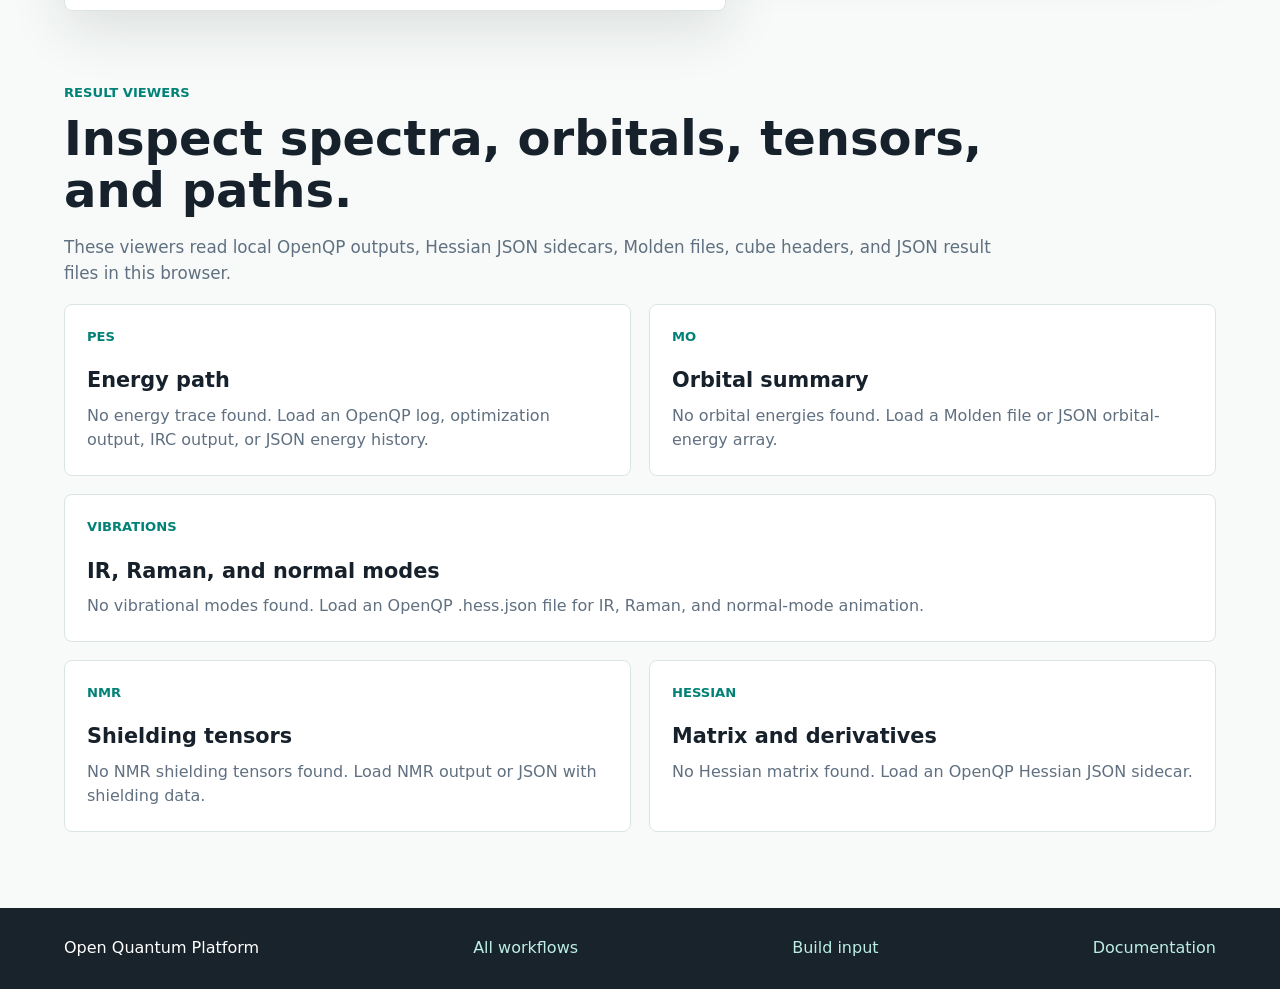
==== commit c9c7e31f: "Use log files as local run primary results" ====
--- a/analysis.html
+++ b/analysis.html
@@ -183,6 +183,6 @@
       <a href="/workflow.html">Build input</a>
       <a href="https://github.com/Open-Quantum-Platform/openqp/wiki">Documentation</a>
     </footer>
-    <script type="module" src="/assets/app.js?v=20260621-workflow-fixes"></script>
+    <script type="module" src="/assets/app.js?v=20260621-log-primary"></script>
   </body>
 </html>
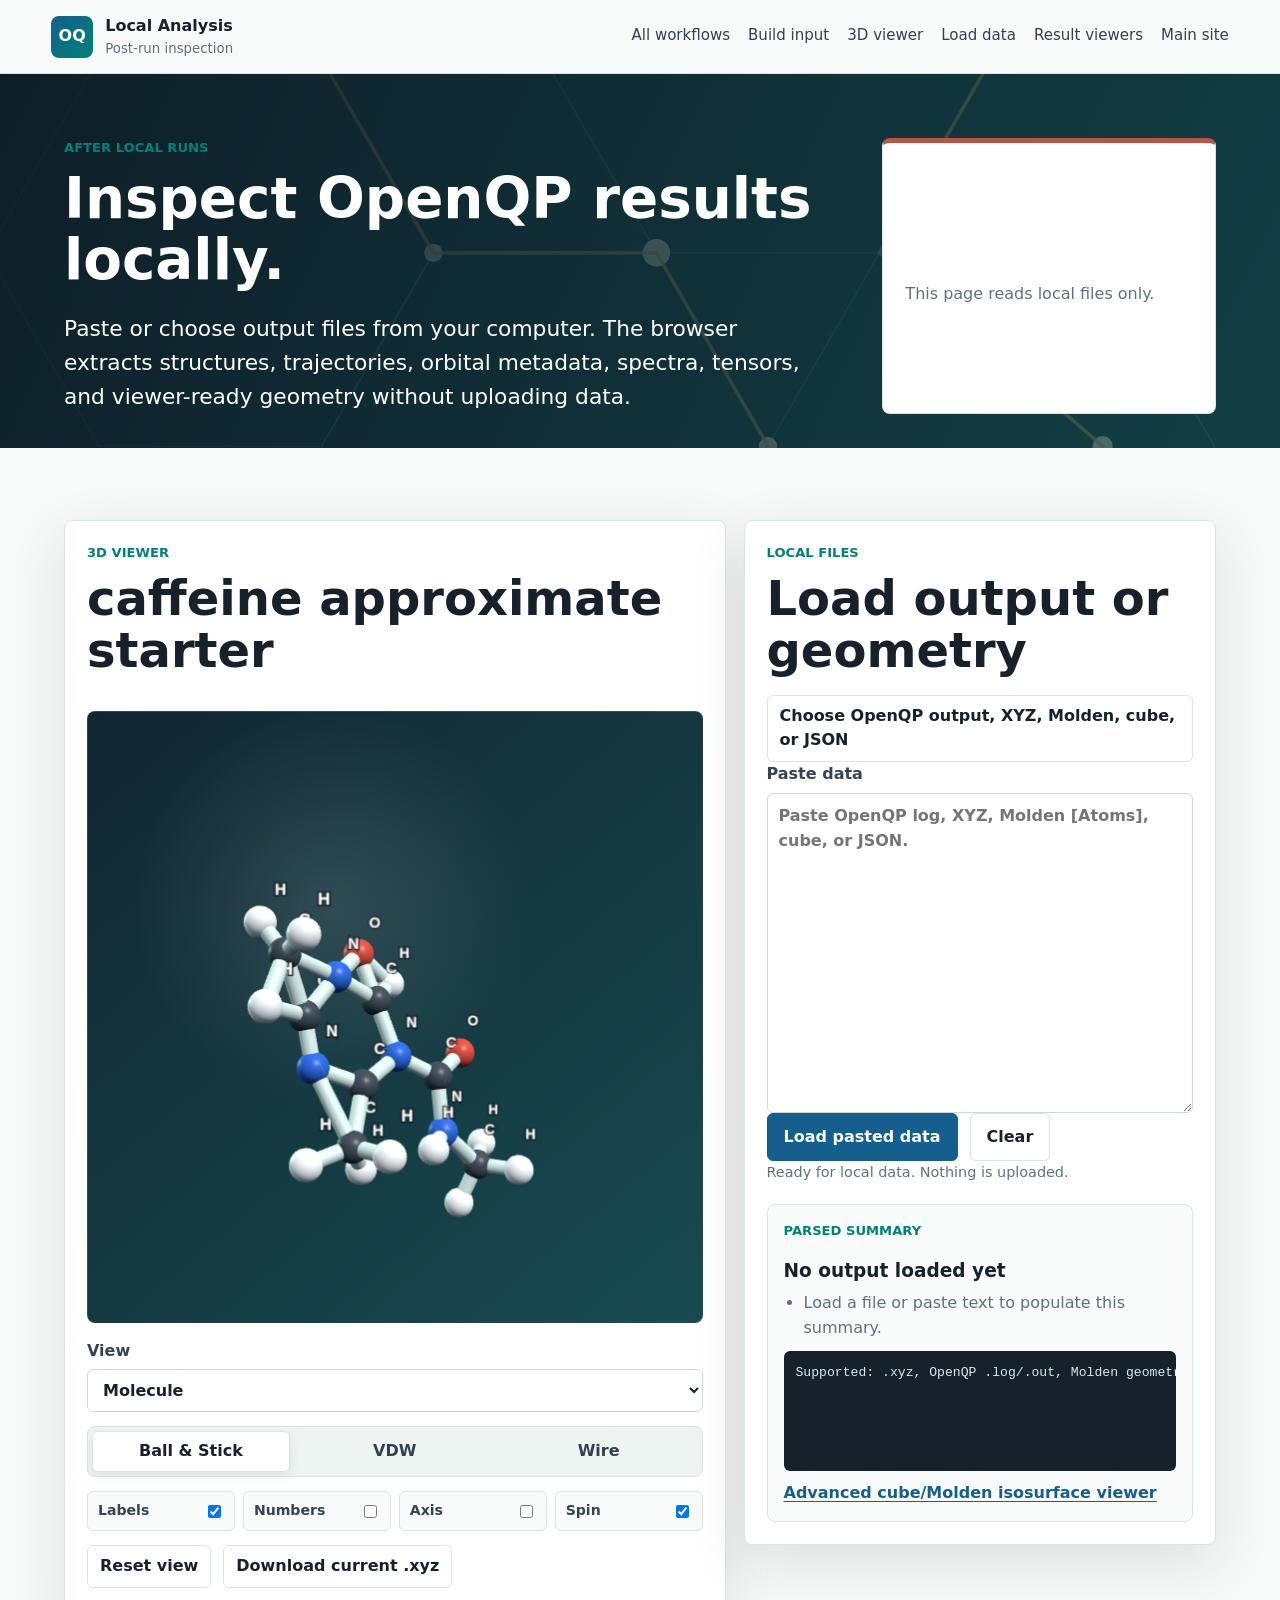
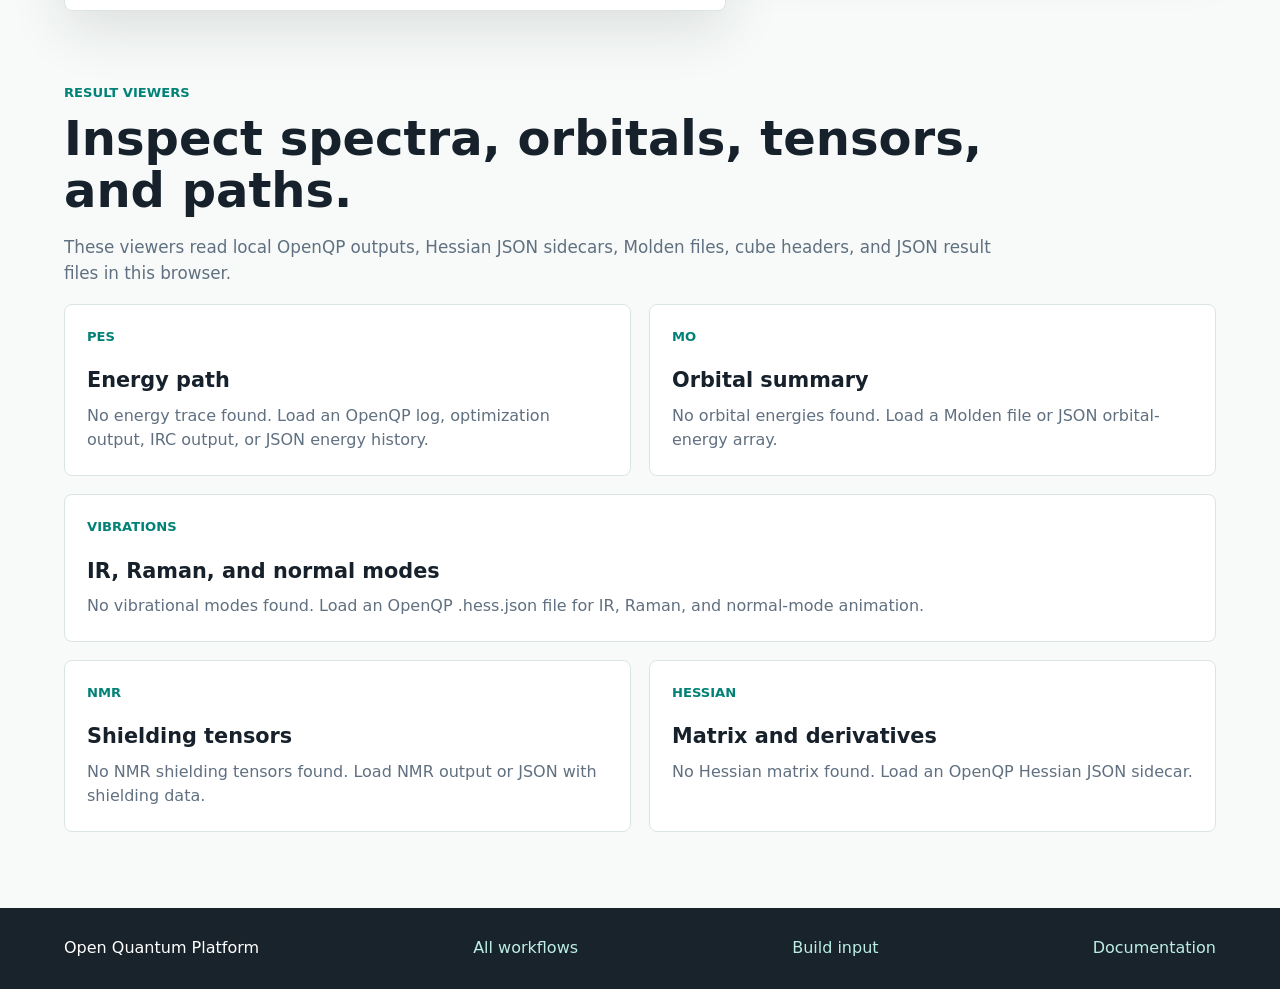
==== commit cef2f8a2: "Reset and scope local run analysis" ====
--- a/analysis.html
+++ b/analysis.html
@@ -183,6 +183,6 @@
       <a href="/workflow.html">Build input</a>
       <a href="https://github.com/Open-Quantum-Platform/openqp/wiki">Documentation</a>
     </footer>
-    <script type="module" src="/assets/app.js?v=20260621-log-primary"></script>
+    <script type="module" src="/assets/app.js?v=20260622-analysis-reset"></script>
   </body>
 </html>
